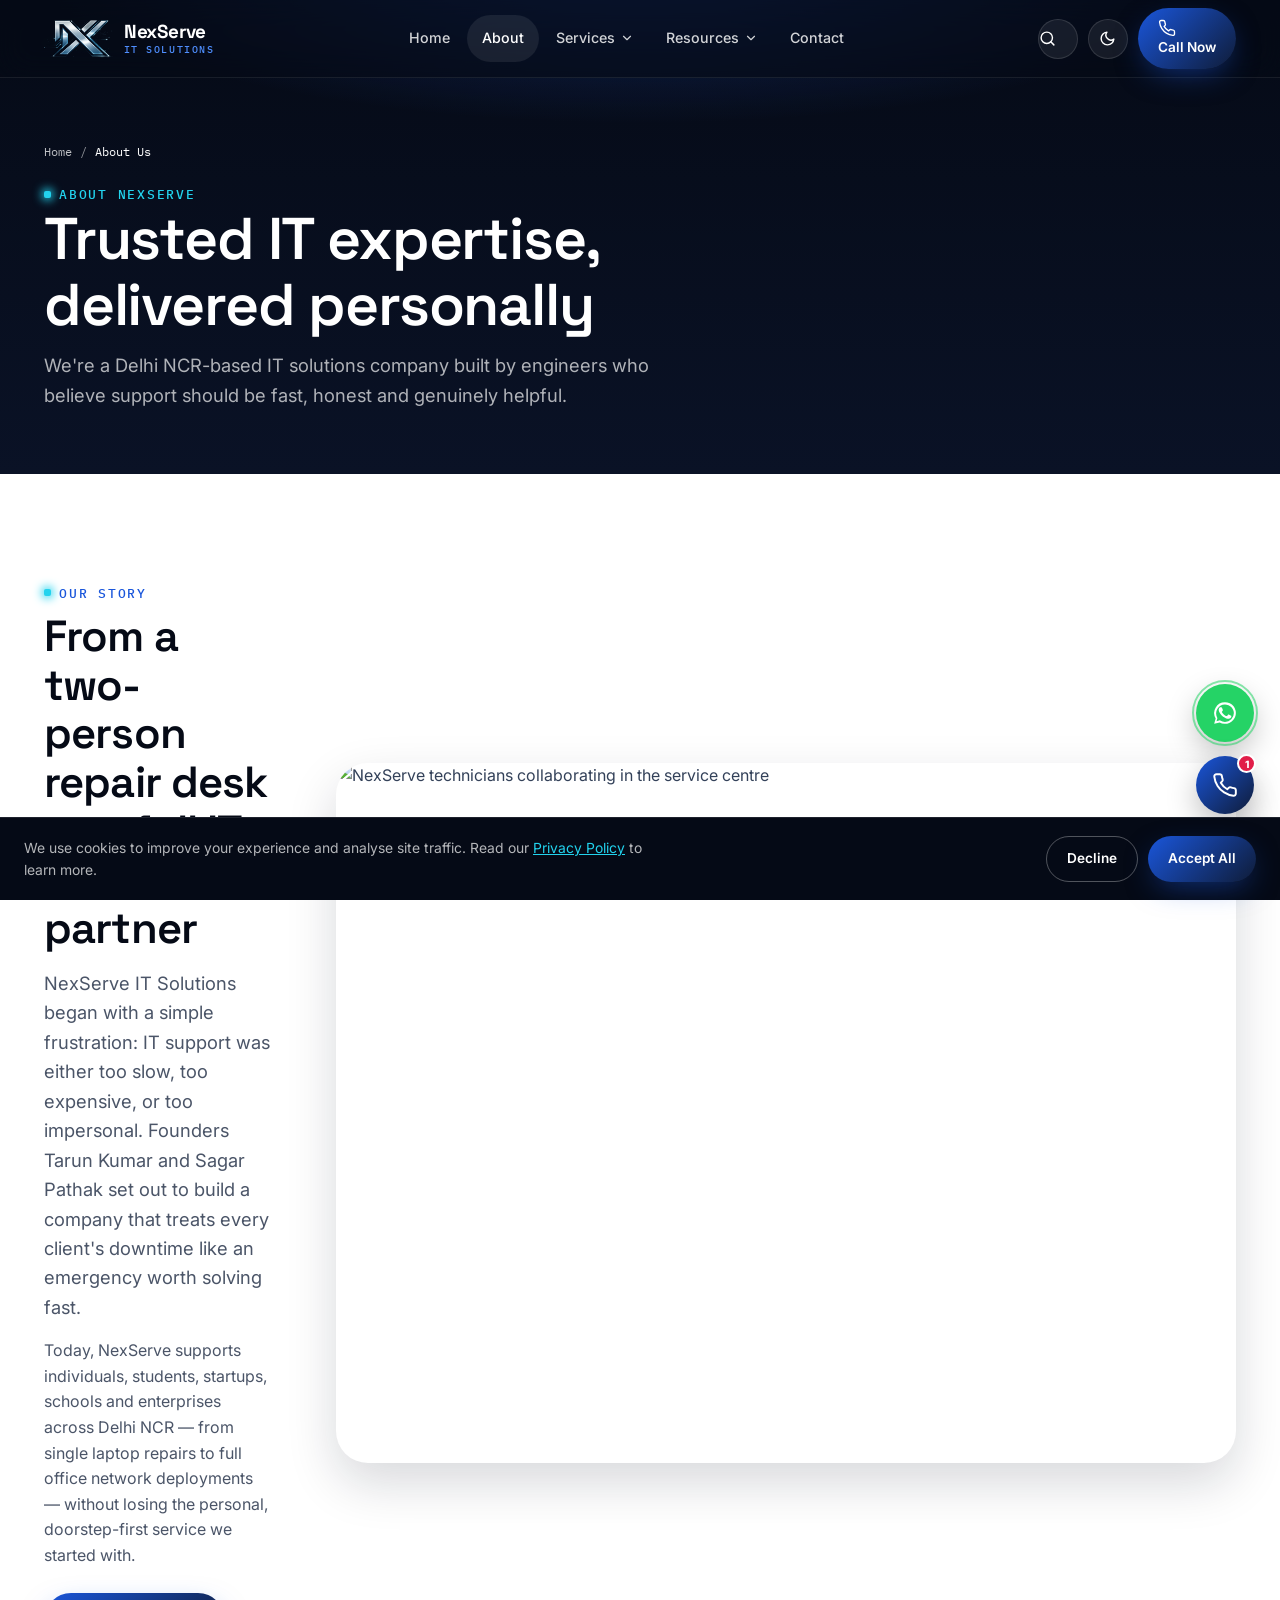
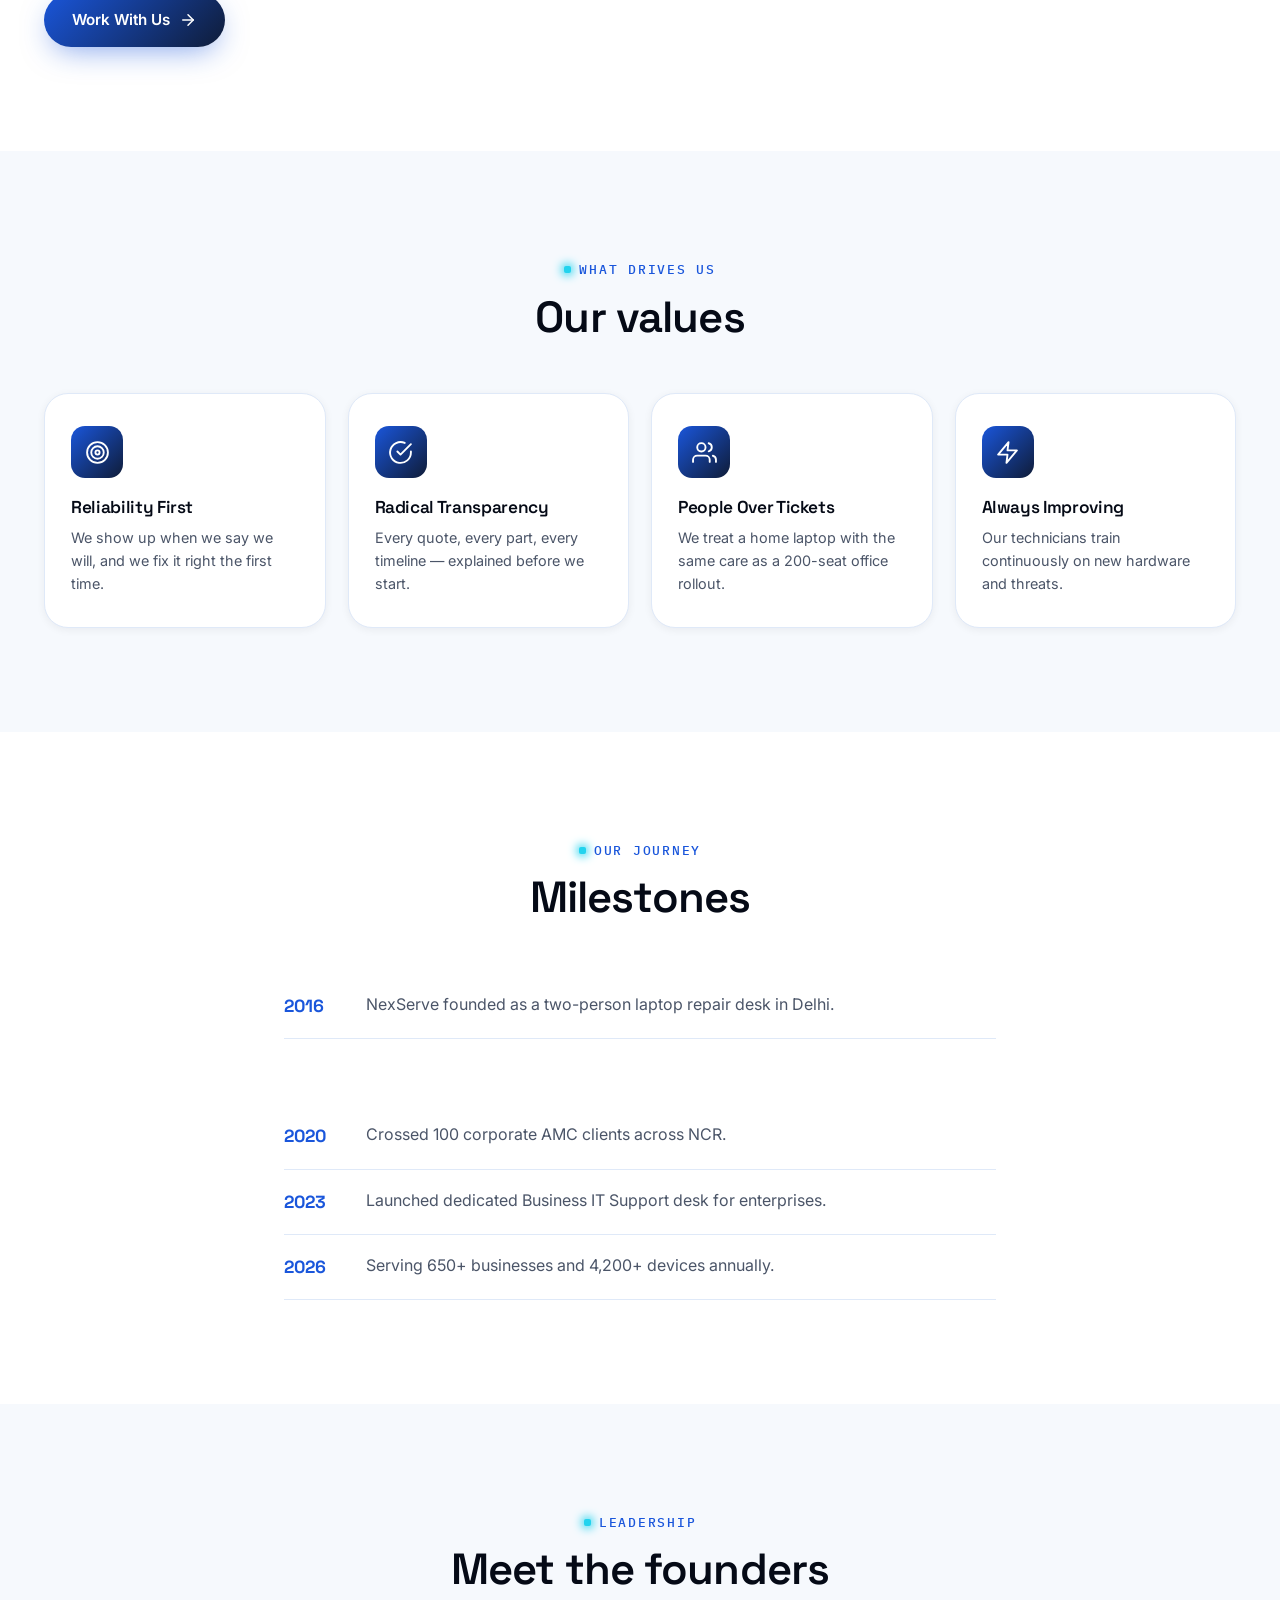
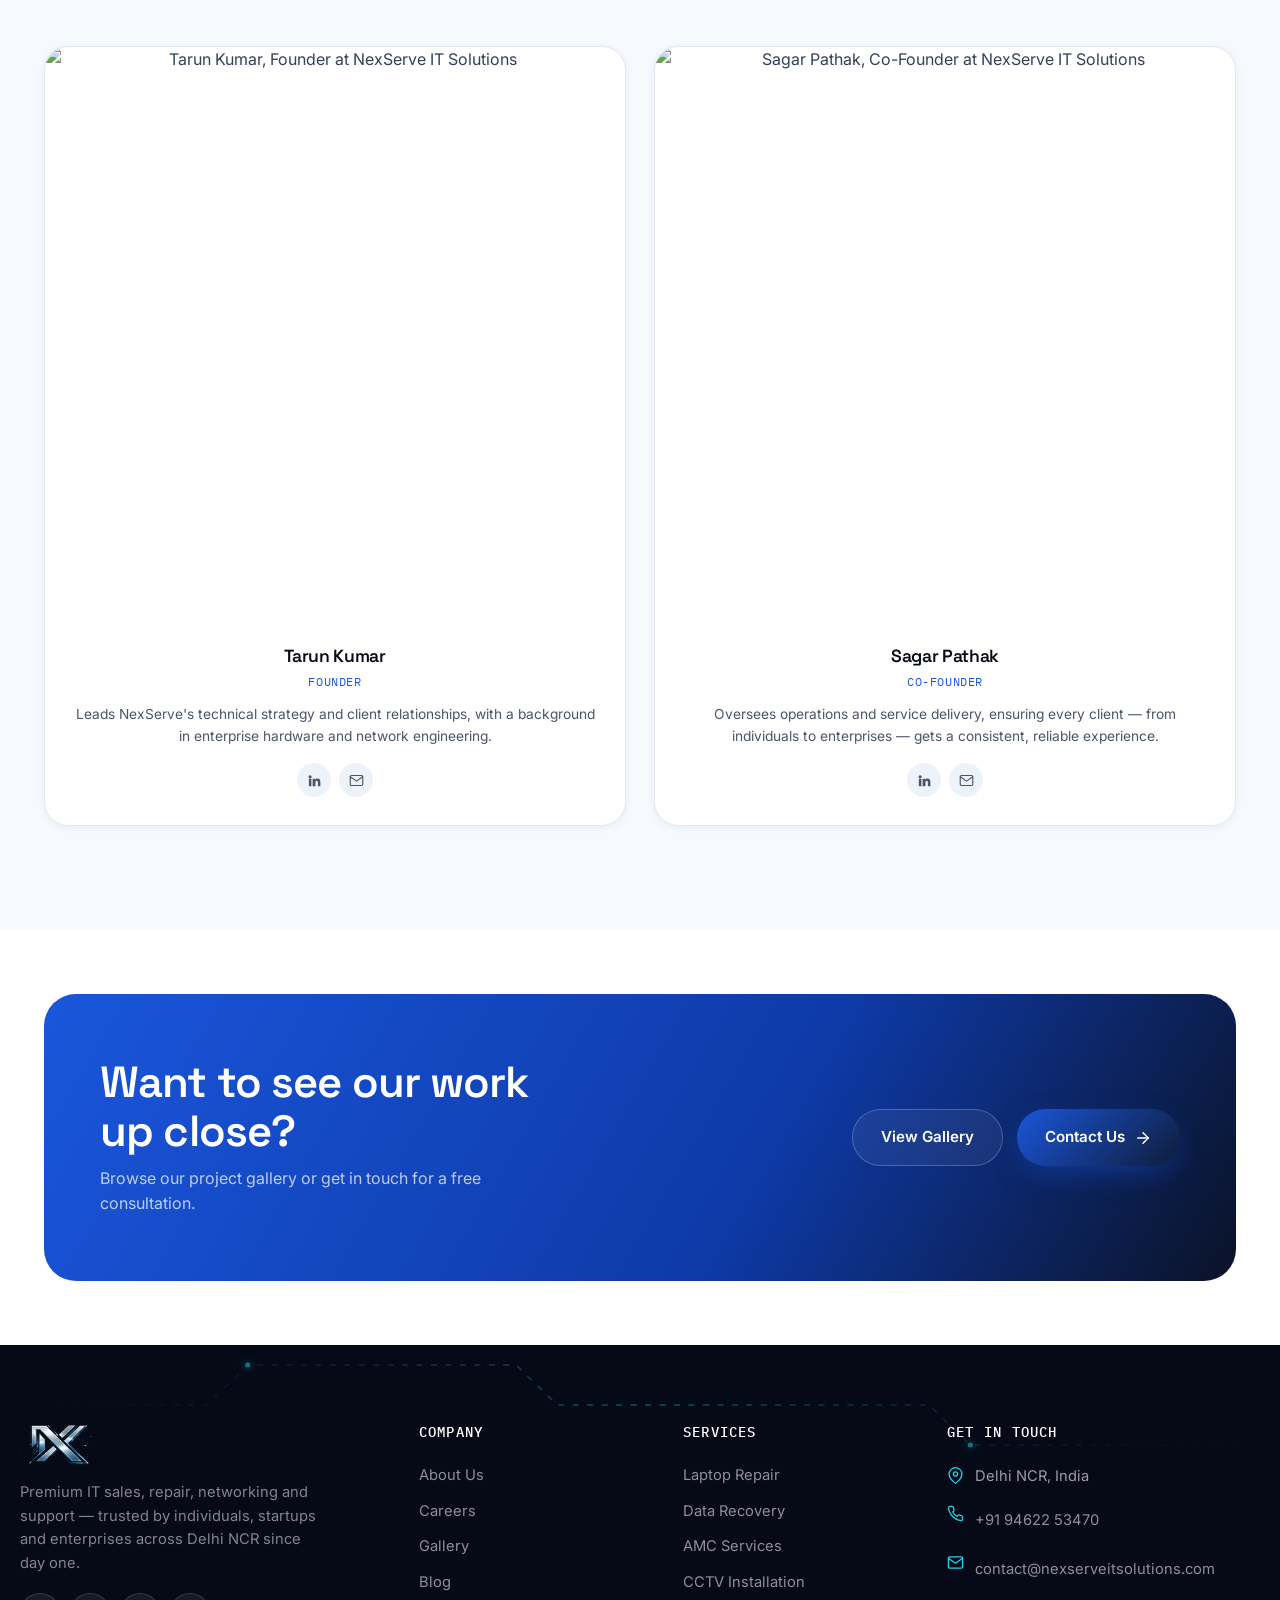
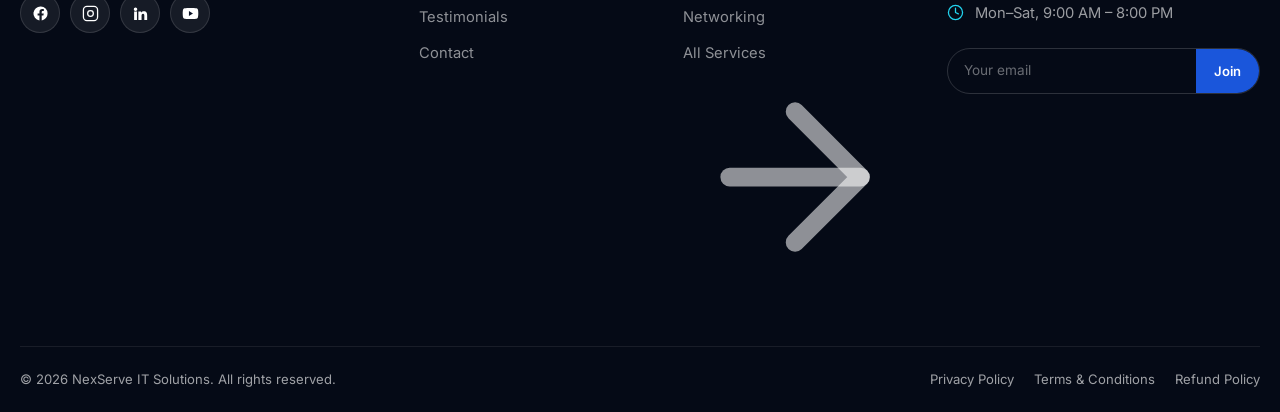
==== about.html @ 3362f9dc "First upload of NexServe website" ====
<!DOCTYPE html>
<html lang="en">
<head>
<meta charset="UTF-8">
<meta name="viewport" content="width=device-width, initial-scale=1.0">
<title>About Us | NexServe IT Solutions</title>
<meta name="description" content="Meet the team behind NexServe IT Solutions — founded by Tarun Kumar and Sagar Pathak, delivering reliable IT support across Delhi NCR since 2016.">
<meta name="keywords" content="about NexServe, IT company Delhi, Tarun Kumar, Sagar Pathak">
<meta name="author" content="NexServe IT Solutions">
<meta name="robots" content="index, follow">
<link rel="canonical" href="https://nexserveitsolutions.com/about.html">

<!-- Open Graph -->
<meta property="og:type" content="website">
<meta property="og:title" content="About Us | NexServe IT Solutions">
<meta property="og:description" content="Meet the team behind NexServe IT Solutions — founded by Tarun Kumar and Sagar Pathak, delivering reliable IT support across Delhi NCR since 2016.">
<meta property="og:url" content="https://nexserveitsolutions.com/about.html">
<meta property="og:image" content="https://nexserveitsolutions.com/assets/logo-full.png">
<meta property="og:site_name" content="NexServe IT Solutions">
<meta property="og:locale" content="en_IN">

<!-- Twitter Card -->
<meta name="twitter:card" content="summary_large_image">
<meta name="twitter:title" content="About Us | NexServe IT Solutions">
<meta name="twitter:description" content="Meet the team behind NexServe IT Solutions — founded by Tarun Kumar and Sagar Pathak, delivering reliable IT support across Delhi NCR since 2016.">
<meta name="twitter:image" content="https://nexserveitsolutions.com/assets/logo-full.png">

<link rel="icon" type="image/png" href="assets/favicon.png">
<link rel="apple-touch-icon" href="assets/favicon.png">

<link rel="preconnect" href="https://fonts.googleapis.com">
<link rel="preconnect" href="https://fonts.gstatic.com" crossorigin>
<link href="https://fonts.googleapis.com/css2?family=Space+Grotesk:wght@500;600;700&family=Inter:wght@400;500;600;700;800&family=IBM+Plex+Mono:wght@400;500&display=swap" rel="stylesheet">

<link rel="stylesheet" href="css/style.css">
<link rel="stylesheet" href="css/components.css">

<script type="application/ld+json">
{
  "@context": "https://schema.org",
  "@type": "ProfessionalService",
  "name": "NexServe IT Solutions",
  "image": "https://nexserveitsolutions.com/assets/logo-full.png",
  "url": "https://nexserveitsolutions.com",
  "telephone": "+91-9462253470",
  "email": "contact@nexserveitsolutions.com",
  "priceRange": "$$",
  "address": {
    "@type": "PostalAddress",
    "addressLocality": "Delhi NCR",
    "addressRegion": "Delhi",
    "addressCountry": "IN"
  },
  "openingHoursSpecification": {
    "@type": "OpeningHoursSpecification",
    "dayOfWeek": ["Monday","Tuesday","Wednesday","Thursday","Friday","Saturday"],
    "opens": "09:00",
    "closes": "20:00"
  },
  "founder": [
    {"@type":"Person","name":"Tarun Kumar"},
    {"@type":"Person","name":"Sagar Pathak"}
  ],
  "areaServed": "Delhi NCR",
  "sameAs": []
}
</script>
</head>
<body>

<div id="pageLoader" aria-hidden="true">
  <div class="loader-mark">
    <svg viewBox="0 0 50 50"><circle cx="25" cy="25" r="20" fill="none" stroke="#1a56db" stroke-width="4" stroke-linecap="round" stroke-dasharray="90 60"/></svg>
  </div>
</div>
<div id="scrollProgress"></div>

<a href="#main" class="skip-link">Skip to content</a>
<header id="siteHeader">
  <div class="container header-inner">
    <a href="index.html" class="brand" aria-label="NexServe IT Solutions — Home">
      <img src="assets/logo-icon.png" alt="NexServe IT Solutions logo" width="38" height="21">
      <span class="brand-name">NexServe<span>IT SOLUTIONS</span></span>
    </a>

    <nav aria-label="Primary">
      <ul class="main-nav">
        <li class=""><a href="index.html">Home</a></li>
        <li class=" active"><a href="about.html">About</a></li>
        <li>
          <a href="services.html">Services <svg viewBox="0 0 24 24" fill="none" stroke="currentColor" stroke-width="2" stroke-linecap="round" stroke-linejoin="round"><polyline points="6 9 12 15 18 9"/></svg></a>
          <div class="mega">
            <div>
              <div class="mega-col-title">Repair &amp; Support</div>
              <a class="mega-item" href="services.html#laptop-repair"><svg viewBox="0 0 24 24" fill="none" stroke="currentColor" stroke-width="1.8" stroke-linecap="round" stroke-linejoin="round"><path d="M14.7 6.3a4 4 0 1 0-5.66 5.66l-6 6a2 2 0 0 0 2.83 2.83l6-6a4 4 0 0 0 5.66-5.66l-2.12 2.12-2.83-2.83z"/></svg><span><span class="t">Laptop Repair</span><span class="d">Hardware &amp; software fixes</span></span></a>
              <a class="mega-item" href="services.html#data-recovery"><svg viewBox="0 0 24 24" fill="none" stroke="currentColor" stroke-width="1.8" stroke-linecap="round" stroke-linejoin="round"><line x1="22" y1="12" x2="2" y2="12"/><path d="M5.45 5.11 2 12v6a2 2 0 0 0 2 2h16a2 2 0 0 0 2-2v-6l-3.45-6.89A2 2 0 0 0 16.76 4H7.24a2 2 0 0 0-1.79 1.11z"/><circle cx="6.5" cy="16.5" r=".7" fill="currentColor" stroke="none"/><circle cx="10.5" cy="16.5" r=".7" fill="currentColor" stroke="none"/></svg><span><span class="t">Data Recovery</span><span class="d">Crashed &amp; formatted drives</span></span></a>
              <a class="mega-item" href="services.html#printer"><svg viewBox="0 0 24 24" fill="none" stroke="currentColor" stroke-width="1.8" stroke-linecap="round" stroke-linejoin="round"><polyline points="6 9 6 2 18 2 18 9"/><path d="M6 18H4a2 2 0 0 1-2-2v-5a2 2 0 0 1 2-2h16a2 2 0 0 1 2 2v5a2 2 0 0 1-2 2h-2"/><rect x="6" y="14" width="12" height="8"/></svg><span><span class="t">Printer Support</span><span class="d">Setup, drivers &amp; repair</span></span></a>
              <a class="mega-item" href="services.html#amc"><svg viewBox="0 0 24 24" fill="none" stroke="currentColor" stroke-width="1.8" stroke-linecap="round" stroke-linejoin="round"><path d="M12 22s8-4 8-10V5l-8-3-8 3v7c0 6 8 10 8 10z"/><path d="m9 12 2 2 4-4"/></svg><span><span class="t">AMC Services</span><span class="d">Annual maintenance contracts</span></span></a>
              <a class="mega-item" href="services.html#business-support"><svg viewBox="0 0 24 24" fill="none" stroke="currentColor" stroke-width="1.8" stroke-linecap="round" stroke-linejoin="round"><rect x="2" y="7" width="20" height="14" rx="2"/><path d="M16 21V5a2 2 0 0 0-2-2h-4a2 2 0 0 0-2 2v16"/></svg><span><span class="t">Business IT Support</span><span class="d">Dedicated corporate desk</span></span></a>
            </div>
            <div>
              <div class="mega-col-title">Sales &amp; Infrastructure</div>
              <a class="mega-item" href="services.html#laptop-sales"><svg viewBox="0 0 24 24" fill="none" stroke="currentColor" stroke-width="1.8" stroke-linecap="round" stroke-linejoin="round"><rect x="3" y="4" width="18" height="12" rx="1.5"/><path d="M2 20h20"/><path d="M9 20l1-4h4l1 4"/></svg><span><span class="t">Laptop Sales</span><span class="d">New &amp; refurbished, all brands</span></span></a>
              <a class="mega-item" href="services.html#networking"><svg viewBox="0 0 24 24" fill="none" stroke="currentColor" stroke-width="1.8" stroke-linecap="round" stroke-linejoin="round"><path d="M5 13a10 10 0 0 1 14 0"/><path d="M8.5 16.5a5 5 0 0 1 7 0"/><path d="M2 8.5a15 15 0 0 1 20 0"/><line x1="12" y1="20" x2="12.01" y2="20"/></svg><span><span class="t">Networking Solutions</span><span class="d">LAN, WiFi &amp; routers</span></span></a>
              <a class="mega-item" href="services.html#cctv"><svg viewBox="0 0 24 24" fill="none" stroke="currentColor" stroke-width="1.8" stroke-linecap="round" stroke-linejoin="round"><path d="M23 19a2 2 0 0 1-2 2H3a2 2 0 0 1-2-2V8a2 2 0 0 1 2-2h4l2-3h6l2 3h4a2 2 0 0 1 2 2z"/><circle cx="12" cy="13" r="4"/></svg><span><span class="t">CCTV Installation</span><span class="d">HD &amp; smart surveillance</span></span></a>
              <a class="mega-item" href="services.html#office-setup"><svg viewBox="0 0 24 24" fill="none" stroke="currentColor" stroke-width="1.8" stroke-linecap="round" stroke-linejoin="round"><rect x="4" y="2" width="16" height="20" rx="1"/><line x1="9" y1="7" x2="9" y2="7.01"/><line x1="15" y1="7" x2="15" y2="7.01"/><line x1="9" y1="11" x2="9" y2="11.01"/><line x1="15" y1="11" x2="15" y2="11.01"/><line x1="9" y1="15" x2="9" y2="15.01"/><line x1="15" y1="15" x2="15" y2="15.01"/><path d="M9 22v-4h6v4"/></svg><span><span class="t">Office IT Setup</span><span class="d">Turnkey office deployment</span></span></a>
              <a class="mega-item" href="services.html#software"><svg viewBox="0 0 24 24" fill="none" stroke="currentColor" stroke-width="1.8" stroke-linecap="round" stroke-linejoin="round"><path d="M21 15v4a2 2 0 0 1-2 2H5a2 2 0 0 1-2-2v-4"/><polyline points="7 10 12 15 17 10"/><line x1="12" y1="15" x2="12" y2="3"/></svg><span><span class="t">Software Installation</span><span class="d">OS, Office, Adobe, AutoCAD</span></span></a>
            </div>
            <div class="mega-cta">
              <span style="font-size:.82rem;color:rgba(255,255,255,.6);">Not sure what you need?</span>
              <a href="contact.html" class="btn btn-primary btn-sm">Get Free Consultation <svg viewBox="0 0 24 24" fill="none" stroke="currentColor" stroke-width="2" stroke-linecap="round" stroke-linejoin="round"><line x1="5" y1="12" x2="19" y2="12"/><polyline points="12 5 19 12 12 19"/></svg></a>
            </div>
          </div>
        </li>
        <li>
          <a href="gallery.html">Resources <svg viewBox="0 0 24 24" fill="none" stroke="currentColor" stroke-width="2" stroke-linecap="round" stroke-linejoin="round"><polyline points="6 9 12 15 18 9"/></svg></a>
          <div class="mega" style="width:300px;grid-template-columns:1fr;">
            <div>
              <a class="mega-item" href="gallery.html"><svg viewBox="0 0 24 24" fill="none" stroke="currentColor" stroke-width="1.8" stroke-linecap="round" stroke-linejoin="round"><path d="M23 19a2 2 0 0 1-2 2H3a2 2 0 0 1-2-2V8a2 2 0 0 1 2-2h4l2-3h6l2 3h4a2 2 0 0 1 2 2z"/><circle cx="12" cy="13" r="4"/></svg><span><span class="t">Gallery</span><span class="d">Our recent work</span></span></a>
              <a class="mega-item" href="blog.html"><svg viewBox="0 0 24 24" fill="none" stroke="currentColor" stroke-width="1.8" stroke-linecap="round" stroke-linejoin="round"><path d="M21 15v4a2 2 0 0 1-2 2H5a2 2 0 0 1-2-2v-4"/><polyline points="7 10 12 15 17 10"/><line x1="12" y1="15" x2="12" y2="3"/></svg><span><span class="t">Blog</span><span class="d">Guides &amp; IT tips</span></span></a>
              <a class="mega-item" href="testimonials.html"><svg viewBox="0 0 24 24" fill="currentColor"><polygon points="12 2 15.09 8.26 22 9.27 17 14.14 18.18 21.02 12 17.77 5.82 21.02 7 14.14 2 9.27 8.91 8.26"/></svg><span><span class="t">Testimonials</span><span class="d">What clients say</span></span></a>
              <a class="mega-item" href="faq.html"><svg viewBox="0 0 24 24" fill="none" stroke="currentColor" stroke-width="1.8" stroke-linecap="round" stroke-linejoin="round"><path d="M3 18v-6a9 9 0 0 1 18 0v6"/><path d="M21 19a2 2 0 0 1-2 2h-1a2 2 0 0 1-2-2v-3a2 2 0 0 1 2-2h3zM3 19a2 2 0 0 0 2 2h1a2 2 0 0 0 2-2v-3a2 2 0 0 0-2-2H3z"/></svg><span><span class="t">FAQ</span><span class="d">Common questions</span></span></a>
              <a class="mega-item" href="careers.html"><svg viewBox="0 0 24 24" fill="none" stroke="currentColor" stroke-width="1.8" stroke-linecap="round" stroke-linejoin="round"><rect x="2" y="7" width="20" height="14" rx="2"/><path d="M16 21V5a2 2 0 0 0-2-2h-4a2 2 0 0 0-2 2v16"/></svg><span><span class="t">Careers</span><span class="d">Join our team</span></span></a>
            </div>
          </div>
        </li>
        <li class=""><a href="contact.html">Contact</a></li>
      </ul>
    </nav>

    <div class="header-actions">
      <button class="icon-btn search-trigger hide-mobile" aria-label="Search site"><svg viewBox="0 0 24 24" fill="none" stroke="currentColor" stroke-width="2" stroke-linecap="round" stroke-linejoin="round"><circle cx="11" cy="11" r="8"/><line x1="21" y1="21" x2="16.65" y2="16.65"/></svg></button>
      <button class="icon-btn theme-toggle hide-mobile" aria-label="Toggle dark mode"><svg class="icon-sun" viewBox="0 0 24 24" fill="none" stroke="currentColor" stroke-width="2" stroke-linecap="round" stroke-linejoin="round"><circle cx="12" cy="12" r="5"/><line x1="12" y1="1" x2="12" y2="3"/><line x1="12" y1="21" x2="12" y2="23"/><line x1="4.22" y1="4.22" x2="5.64" y2="5.64"/><line x1="18.36" y1="18.36" x2="19.78" y2="19.78"/><line x1="1" y1="12" x2="3" y2="12"/><line x1="21" y1="12" x2="23" y2="12"/><line x1="4.22" y1="19.78" x2="5.64" y2="18.36"/><line x1="18.36" y1="5.64" x2="19.78" y2="4.22"/></svg><svg class="icon-moon" viewBox="0 0 24 24" fill="none" stroke="currentColor" stroke-width="2" stroke-linecap="round" stroke-linejoin="round"><path d="M21 12.79A9 9 0 1 1 11.21 3 7 7 0 0 0 21 12.79z"/></svg></button>
      <a href="tel:+919462253470" class="btn btn-primary btn-sm hide-mobile"><span><svg viewBox="0 0 24 24" fill="none" stroke="currentColor" stroke-width="1.8" stroke-linecap="round" stroke-linejoin="round"><path d="M22 16.92v3a2 2 0 0 1-2.18 2 19.79 19.79 0 0 1-8.63-3.07 19.5 19.5 0 0 1-6-6 19.79 19.79 0 0 1-3.07-8.67A2 2 0 0 1 4.11 2h3a2 2 0 0 1 2 1.72c.127.96.362 1.903.7 2.81a2 2 0 0 1-.45 2.11L8.09 9.91a16 16 0 0 0 6 6l1.27-1.27a2 2 0 0 1 2.11-.45c.907.338 1.85.573 2.81.7A2 2 0 0 1 22 16.92z"/></svg></span>Call Now</a>
      <button class="icon-btn nav-toggle" aria-label="Open menu" aria-expanded="false"><svg viewBox="0 0 24 24" fill="none" stroke="currentColor" stroke-width="2" stroke-linecap="round" stroke-linejoin="round"><line x1="3" y1="6" x2="21" y2="6"/><line x1="3" y1="12" x2="21" y2="12"/><line x1="3" y1="18" x2="21" y2="18"/></svg></button>
    </div>
  </div>
</header>

<div id="navScrim"></div>
<aside class="mobile-nav" id="mobileNav" aria-label="Mobile navigation">
  <div class="mobile-nav-head">
    <img src="assets/logo-icon.png" alt="NexServe" width="34" height="19">
    <button class="icon-btn mobile-nav-close" aria-label="Close menu"><svg viewBox="0 0 24 24" fill="none" stroke="currentColor" stroke-width="2" stroke-linecap="round" stroke-linejoin="round"><line x1="18" y1="6" x2="6" y2="18"/><line x1="6" y1="6" x2="18" y2="18"/></svg></button>
  </div>
  <a href="index.html">Home</a>
  <a href="about.html">About Us</a>
  <details class="mobile-nav-group">
    <summary>Services <svg viewBox="0 0 24 24" fill="none" stroke="currentColor" stroke-width="2" stroke-linecap="round" stroke-linejoin="round"><polyline points="6 9 12 15 18 9"/></svg></summary>
    <div class="m-sub">
      <a href="services.html#laptop-sales">Laptop Sales</a>
      <a href="services.html#laptop-repair">Laptop Repair</a>
      <a href="services.html#data-recovery">Data Recovery</a>
      <a href="services.html#amc">AMC Services</a>
      <a href="services.html#cctv">CCTV Installation</a>
      <a href="services.html#networking">Networking Solutions</a>
      <a href="services.html#office-setup">Office IT Setup</a>
      <a href="services.html#software">Software Installation</a>
      <a href="services.html#printer">Printer Support</a>
      <a href="services.html#business-support">Business IT Support</a>
    </div>
  </details>
  <a href="gallery.html">Gallery</a>
  <a href="blog.html">Blog</a>
  <a href="testimonials.html">Testimonials</a>
  <a href="faq.html">FAQ</a>
  <a href="careers.html">Careers</a>
  <a href="contact.html">Contact</a>
  <div class="mt-4" style="display:flex;flex-direction:column;gap:12px;">
    <a href="tel:+919462253470" class="btn btn-primary btn-block"><svg viewBox="0 0 24 24" fill="none" stroke="currentColor" stroke-width="1.8" stroke-linecap="round" stroke-linejoin="round"><path d="M22 16.92v3a2 2 0 0 1-2.18 2 19.79 19.79 0 0 1-8.63-3.07 19.5 19.5 0 0 1-6-6 19.79 19.79 0 0 1-3.07-8.67A2 2 0 0 1 4.11 2h3a2 2 0 0 1 2 1.72c.127.96.362 1.903.7 2.81a2 2 0 0 1-.45 2.11L8.09 9.91a16 16 0 0 0 6 6l1.27-1.27a2 2 0 0 1 2.11-.45c.907.338 1.85.573 2.81.7A2 2 0 0 1 22 16.92z"/></svg> Call +91 94622 53470</a>
    <a href="https://wa.me/919462253470?text=Hi%20NexServe%2C%20I%27d%20like%20to%20know%20more%20about%20your%20IT%20services." target="_blank" rel="noopener" class="btn btn-whatsapp btn-block"><svg viewBox="0 0 24 24" fill="currentColor"><path d="M17.5 14.4c-.3-.1-1.7-.9-2-1-.3-.1-.5-.1-.7.1-.2.3-.7 1-.9 1.2-.2.2-.3.2-.6.1-.3-.1-1.3-.5-2.4-1.5-.9-.8-1.5-1.8-1.7-2.1-.2-.3 0-.5.1-.6.1-.1.3-.3.4-.5.1-.2.2-.3.3-.5.1-.2 0-.4 0-.5C10 9 9.3 7.6 9 7c-.1-.5-.4-.4-.6-.4h-.5c-.2 0-.5.1-.7.3-.3.3-1 1-1 2.4s1 2.8 1.2 3c.1.2 2 3.1 4.9 4.3.7.3 1.2.5 1.6.6.7.2 1.3.2 1.8.1.5-.1 1.7-.7 2-1.4.2-.7.2-1.2.1-1.4-.1-.1-.3-.2-.6-.3z"/><path d="M12 2a10 10 0 0 0-8.6 15.1L2 22l5.1-1.3A10 10 0 1 0 12 2zm0 18.2c-1.6 0-3.1-.4-4.4-1.2l-.3-.2-3.1.8.8-3-.2-.3A8.2 8.2 0 1 1 20.2 12 8.2 8.2 0 0 1 12 20.2z"/></svg> WhatsApp Us</a>
  </div>
</aside>

<div id="searchOverlay" role="dialog" aria-label="Site search">
  <button class="icon-btn search-close" aria-label="Close search"><svg viewBox="0 0 24 24" fill="none" stroke="currentColor" stroke-width="2" stroke-linecap="round" stroke-linejoin="round"><line x1="18" y1="6" x2="6" y2="18"/><line x1="6" y1="6" x2="18" y2="18"/></svg></button>
  <div class="search-box">
    <input type="text" placeholder="Search services, pages…" aria-label="Search">
    <div class="search-hint">Press <strong>Esc</strong> to close · Try “CCTV”, “repair”, “careers”</div>
    <div class="search-results"></div>
  </div>
</div>
<main id="main">


<section class="page-hero">
  <div class="container"><div class="breadcrumb"><a href="index.html">Home</a><span>/</span><span style="color:#fff;">About Us</span></div></div>
  <div class="container">
    <span class="eyebrow on-dark">About NexServe</span>
    <h1>Trusted IT expertise, delivered personally</h1>
    <p class="lead">We're a Delhi NCR-based IT solutions company built by engineers who believe support should be fast, honest and genuinely helpful.</p>
  </div>
</section>


<section class="bg-white">
  <div class="container split">
    <div data-reveal="left">
      <span class="eyebrow">Our Story</span>
      <h2 class="mt-1">From a two-person repair desk<br>to a full IT solutions partner</h2>
      <p class="lead mt-2">NexServe IT Solutions began with a simple frustration: IT support was either too slow, too expensive, or too impersonal. Founders Tarun Kumar and Sagar Pathak set out to build a company that treats every client's downtime like an emergency worth solving fast.</p>
      <p class="mt-2">Today, NexServe supports individuals, students, startups, schools and enterprises across Delhi NCR — from single laptop repairs to full office network deployments — without losing the personal, doorstep-first service we started with.</p>
      <div class="mt-3"><a href="contact.html" class="btn btn-primary">Work With Us <svg viewBox="0 0 24 24" fill="none" stroke="currentColor" stroke-width="2" stroke-linecap="round" stroke-linejoin="round"><line x1="5" y1="12" x2="19" y2="12"/><polyline points="12 5 19 12 12 19"/></svg></a></div>
    </div>
    <div data-reveal="right">
      <img src="https://images.unsplash.com/photo-1521737604893-d14cc237f11d?w=900&q=80" alt="NexServe technicians collaborating in the service centre" style="border-radius:var(--r-xl);box-shadow:var(--shadow-lg);width:100%;" loading="lazy" width="900" height="700">
    </div>
  </div>
</section>

<section class="bg-ice">
  <div class="container">
    <div class="section-head center"><span class="eyebrow">What Drives Us</span><h2>Our values</h2></div>
    <div class="why-grid stagger">
      <div class="card why-card" data-reveal style="--i:0">
        <div class="why-icon"><svg viewBox="0 0 24 24" fill="none" stroke="currentColor" stroke-width="1.8" stroke-linecap="round" stroke-linejoin="round"><circle cx="12" cy="12" r="10"/><circle cx="12" cy="12" r="6"/><circle cx="12" cy="12" r="2"/></svg></div><h3>Reliability First</h3><p>We show up when we say we will, and we fix it right the first time.</p>
      </div>
      <div class="card why-card" data-reveal style="--i:1">
        <div class="why-icon"><svg viewBox="0 0 24 24" fill="none" stroke="currentColor" stroke-width="1.8" stroke-linecap="round" stroke-linejoin="round"><path d="M22 11.08V12a10 10 0 1 1-5.93-9.14"/><polyline points="22 4 12 14.01 9 11.01"/></svg></div><h3>Radical Transparency</h3><p>Every quote, every part, every timeline — explained before we start.</p>
      </div>
      <div class="card why-card" data-reveal style="--i:2">
        <div class="why-icon"><svg viewBox="0 0 24 24" fill="none" stroke="currentColor" stroke-width="1.8" stroke-linecap="round" stroke-linejoin="round"><path d="M17 21v-2a4 4 0 0 0-4-4H5a4 4 0 0 0-4 4v2"/><circle cx="9" cy="7" r="4"/><path d="M23 21v-2a4 4 0 0 0-3-3.87"/><path d="M16 3.13a4 4 0 0 1 0 7.75"/></svg></div><h3>People Over Tickets</h3><p>We treat a home laptop with the same care as a 200-seat office rollout.</p>
      </div>
      <div class="card why-card" data-reveal style="--i:3">
        <div class="why-icon"><svg viewBox="0 0 24 24" fill="none" stroke="currentColor" stroke-width="1.8" stroke-linecap="round" stroke-linejoin="round"><polygon points="13 2 3 14 12 14 11 22 21 10 12 10 13 2"/></svg></div><h3>Always Improving</h3><p>Our technicians train continuously on new hardware and threats.</p>
      </div></div>
  </div>
</section>

<section class="bg-white">
  <div class="container" style="max-width:760px;">
    <div class="section-head center"><span class="eyebrow">Our Journey</span><h2>Milestones</h2></div>
    <ul style="list-style:none;">
      <li class="check-list-item" style="display:flex;gap:18px;padding:18px 0;border-bottom:1px solid var(--ice-200);" data-reveal="left" data-i="0">
        <strong style="font-family:var(--font-display);color:var(--blue-600);min-width:64px;font-size:1.1rem;">2016</strong>
        <span style="color:var(--slate-600);">NexServe founded as a two-person laptop repair desk in Delhi.</span>
      </li>
      <li class="check-list-item" style="display:flex;gap:18px;padding:18px 0;border-bottom:1px solid var(--ice-200);" data-reveal="left" data-i="1">
        <strong style="font-family:var(--font-display);color:var(--blue-600);min-width:64px;font-size:1.1rem;">2018</strong>
        <span style="color:var(--slate-600);">Expanded into networking and CCTV installation services.</span>
      </li>
      <li class="check-list-item" style="display:flex;gap:18px;padding:18px 0;border-bottom:1px solid var(--ice-200);" data-reveal="left" data-i="2">
        <strong style="font-family:var(--font-display);color:var(--blue-600);min-width:64px;font-size:1.1rem;">2020</strong>
        <span style="color:var(--slate-600);">Crossed 100 corporate AMC clients across NCR.</span>
      </li>
      <li class="check-list-item" style="display:flex;gap:18px;padding:18px 0;border-bottom:1px solid var(--ice-200);" data-reveal="left" data-i="3">
        <strong style="font-family:var(--font-display);color:var(--blue-600);min-width:64px;font-size:1.1rem;">2023</strong>
        <span style="color:var(--slate-600);">Launched dedicated Business IT Support desk for enterprises.</span>
      </li>
      <li class="check-list-item" style="display:flex;gap:18px;padding:18px 0;border-bottom:1px solid var(--ice-200);" data-reveal="left" data-i="4">
        <strong style="font-family:var(--font-display);color:var(--blue-600);min-width:64px;font-size:1.1rem;">2026</strong>
        <span style="color:var(--slate-600);">Serving 650+ businesses and 4,200+ devices annually.</span>
      </li></ul>
  </div>
</section>

<section class="bg-ice">
  <div class="container">
    <div class="section-head center"><span class="eyebrow">Leadership</span><h2>Meet the founders</h2></div>
    <div class="team-grid stagger">
      <div class="card team-card" data-reveal style="--i:0">
        <div class="team-photo"><img src="https://images.unsplash.com/photo-1560250097-0b93528c311a?w=500&q=80" alt="Tarun Kumar, Founder at NexServe IT Solutions" loading="lazy" width="500" height="500"></div>
        <h3>Tarun Kumar</h3>
        <div class="team-role">Founder</div>
        <p class="team-bio">Leads NexServe's technical strategy and client relationships, with a background in enterprise hardware and network engineering.</p>
        <div class="team-social">
          <a href="#" aria-label="LinkedIn"><svg viewBox="0 0 24 24" fill="currentColor"><path d="M4.98 3.5a2.5 2.5 0 1 1 0 5 2.5 2.5 0 0 1 0-5zM3 9h4v12H3zM9 9h3.8v1.7h.05c.53-1 1.83-2 3.77-2 4.03 0 4.78 2.65 4.78 6.1V21h-4v-5.5c0-1.3 0-3-1.8-3s-2.1 1.4-2.1 2.9V21H9z"/></svg></a>
          <a href="mailto:contact@nexserveitsolutions.com" aria-label="Email"><svg viewBox="0 0 24 24" fill="none" stroke="currentColor" stroke-width="1.8" stroke-linecap="round" stroke-linejoin="round"><path d="M4 4h16a2 2 0 0 1 2 2v12a2 2 0 0 1-2 2H4a2 2 0 0 1-2-2V6a2 2 0 0 1 2-2z"/><polyline points="22,6 12,13 2,6"/></svg></a>
        </div>
      </div>
      <div class="card team-card" data-reveal style="--i:1">
        <div class="team-photo"><img src="https://images.unsplash.com/photo-1633332755192-727a05c4013d?w=500&q=80" alt="Sagar Pathak, Co-Founder at NexServe IT Solutions" loading="lazy" width="500" height="500"></div>
        <h3>Sagar Pathak</h3>
        <div class="team-role">Co-Founder</div>
        <p class="team-bio">Oversees operations and service delivery, ensuring every client — from individuals to enterprises — gets a consistent, reliable experience.</p>
        <div class="team-social">
          <a href="#" aria-label="LinkedIn"><svg viewBox="0 0 24 24" fill="currentColor"><path d="M4.98 3.5a2.5 2.5 0 1 1 0 5 2.5 2.5 0 0 1 0-5zM3 9h4v12H3zM9 9h3.8v1.7h.05c.53-1 1.83-2 3.77-2 4.03 0 4.78 2.65 4.78 6.1V21h-4v-5.5c0-1.3 0-3-1.8-3s-2.1 1.4-2.1 2.9V21H9z"/></svg></a>
          <a href="mailto:contact@nexserveitsolutions.com" aria-label="Email"><svg viewBox="0 0 24 24" fill="none" stroke="currentColor" stroke-width="1.8" stroke-linecap="round" stroke-linejoin="round"><path d="M4 4h16a2 2 0 0 1 2 2v12a2 2 0 0 1-2 2H4a2 2 0 0 1-2-2V6a2 2 0 0 1 2-2z"/><polyline points="22,6 12,13 2,6"/></svg></a>
        </div>
      </div></div>
  </div>
</section>

<section class="bg-white section-tight">
  <div class="container">
    <div class="cta-band" data-reveal="scale">
      <div class="cta-band-inner">
        <div><h2>Want to see our work up close?</h2><p>Browse our project gallery or get in touch for a free consultation.</p></div>
        <div class="cta-band-actions">
          <a href="gallery.html" class="btn btn-on-dark">View Gallery</a>
          <a href="contact.html" class="btn btn-primary">Contact Us <svg viewBox="0 0 24 24" fill="none" stroke="currentColor" stroke-width="2" stroke-linecap="round" stroke-linejoin="round"><line x1="5" y1="12" x2="19" y2="12"/><polyline points="12 5 19 12 12 19"/></svg></a>
        </div>
      </div>
    </div>
  </div>
</section>

</main>

<footer>
  <svg class="circuit-line" width="100%" height="220" style="top:0;left:0;" viewBox="0 0 1240 220" preserveAspectRatio="none" aria-hidden="true">
    <defs><linearGradient id="traceGrad2" x1="0" y1="0" x2="1" y2="0"><stop offset="0%" stop-color="#1a56db" stop-opacity="0"/><stop offset="50%" stop-color="#22d3ee" stop-opacity=".7"/><stop offset="100%" stop-color="#1a56db" stop-opacity="0"/></linearGradient></defs>
    <path class="trace-path" style="stroke:url(#traceGrad2)" d="M0,60 L200,60 L240,20 L500,20 L540,60 L900,60 L940,100 L1240,100"/>
    <circle class="node pulse-dot" cx="240" cy="20" r="2.5"/>
    <circle class="node pulse-dot" cx="940" cy="100" r="2.5"/>
  </svg>

  <div class="container footer-top">
    <div class="footer-grid">
      <div class="footer-brand">
        <img src="assets/logo-icon.png" alt="NexServe IT Solutions" width="120" height="66" style="height:40px;width:auto;">
        <p>Premium IT sales, repair, networking and support — trusted by individuals, startups and enterprises across Delhi NCR since day one.</p>
        <div class="footer-social">
          <a href="#" class="icon-btn" aria-label="Facebook"><svg viewBox="0 0 24 24" fill="currentColor"><path d="M22 12a10 10 0 1 0-11.5 9.9v-7H7.9V12h2.6V9.8c0-2.6 1.5-4 3.9-4 1.1 0 2.3.2 2.3.2v2.5h-1.3c-1.3 0-1.7.8-1.7 1.6V12h2.9l-.5 2.9h-2.4v7A10 10 0 0 0 22 12z"/></svg></a>
          <a href="#" class="icon-btn" aria-label="Instagram"><svg viewBox="0 0 24 24" fill="none" stroke="currentColor" stroke-width="1.8"><rect x="2" y="2" width="20" height="20" rx="5"/><circle cx="12" cy="12" r="4"/><line x1="17.5" y1="6.5" x2="17.5" y2="6.5"/></svg></a>
          <a href="#" class="icon-btn" aria-label="LinkedIn"><svg viewBox="0 0 24 24" fill="currentColor"><path d="M4.98 3.5a2.5 2.5 0 1 1 0 5 2.5 2.5 0 0 1 0-5zM3 9h4v12H3zM9 9h3.8v1.7h.05c.53-1 1.83-2 3.77-2 4.03 0 4.78 2.65 4.78 6.1V21h-4v-5.5c0-1.3 0-3-1.8-3s-2.1 1.4-2.1 2.9V21H9z"/></svg></a>
          <a href="#" class="icon-btn" aria-label="YouTube"><svg viewBox="0 0 24 24" fill="currentColor"><path d="M23 12s0-3.5-.45-5.2a3 3 0 0 0-2.1-2.1C18.7 4.2 12 4.2 12 4.2s-6.7 0-8.45.5a3 3 0 0 0-2.1 2.1C1 8.5 1 12 1 12s0 3.5.45 5.2a3 3 0 0 0 2.1 2.1c1.75.5 8.45.5 8.45.5s6.7 0 8.45-.5a3 3 0 0 0 2.1-2.1C23 15.5 23 12 23 12z"/><polygon points="9.75 15.5 15.5 12 9.75 8.5" fill="#0a1226"/></svg></a>
        </div>
      </div>
      <div class="footer-col">
        <h4>Company</h4>
        <a href="about.html">About Us</a>
        <a href="careers.html">Careers</a>
        <a href="gallery.html">Gallery</a>
        <a href="blog.html">Blog</a>
        <a href="testimonials.html">Testimonials</a>
        <a href="contact.html">Contact</a>
      </div>
      <div class="footer-col">
        <h4>Services</h4>
        <a href="services.html#laptop-repair">Laptop Repair</a>
        <a href="services.html#data-recovery">Data Recovery</a>
        <a href="services.html#amc">AMC Services</a>
        <a href="services.html#cctv">CCTV Installation</a>
        <a href="services.html#networking">Networking</a>
        <a href="services.html">All Services <svg viewBox="0 0 24 24" fill="none" stroke="currentColor" stroke-width="2" stroke-linecap="round" stroke-linejoin="round"><line x1="5" y1="12" x2="19" y2="12"/><polyline points="12 5 19 12 12 19"/></svg></a>
      </div>
      <div class="footer-col">
        <h4>Get in Touch</h4>
        <ul class="footer-contact">
          <li><svg viewBox="0 0 24 24" fill="none" stroke="currentColor" stroke-width="1.8" stroke-linecap="round" stroke-linejoin="round"><path d="M21 10c0 7-9 13-9 13s-9-6-9-13a9 9 0 0 1 18 0z"/><circle cx="12" cy="10" r="3"/></svg><span>Delhi NCR, India</span></li>
          <li><svg viewBox="0 0 24 24" fill="none" stroke="currentColor" stroke-width="1.8" stroke-linecap="round" stroke-linejoin="round"><path d="M22 16.92v3a2 2 0 0 1-2.18 2 19.79 19.79 0 0 1-8.63-3.07 19.5 19.5 0 0 1-6-6 19.79 19.79 0 0 1-3.07-8.67A2 2 0 0 1 4.11 2h3a2 2 0 0 1 2 1.72c.127.96.362 1.903.7 2.81a2 2 0 0 1-.45 2.11L8.09 9.91a16 16 0 0 0 6 6l1.27-1.27a2 2 0 0 1 2.11-.45c.907.338 1.85.573 2.81.7A2 2 0 0 1 22 16.92z"/></svg><a href="tel:+919462253470">+91 94622 53470</a></li>
          <li><svg viewBox="0 0 24 24" fill="none" stroke="currentColor" stroke-width="1.8" stroke-linecap="round" stroke-linejoin="round"><path d="M4 4h16a2 2 0 0 1 2 2v12a2 2 0 0 1-2 2H4a2 2 0 0 1-2-2V6a2 2 0 0 1 2-2z"/><polyline points="22,6 12,13 2,6"/></svg><a href="mailto:contact@nexserveitsolutions.com">contact@nexserveitsolutions.com</a></li>
          <li><svg viewBox="0 0 24 24" fill="none" stroke="currentColor" stroke-width="1.8" stroke-linecap="round" stroke-linejoin="round"><circle cx="12" cy="12" r="10"/><polyline points="12 6 12 12 16 14"/></svg><span>Mon–Sat, 9:00 AM – 8:00 PM</span></li>
        </ul>
        <form class="newsletter-mini newsletter-form" data-validate>
          <input type="email" placeholder="Your email" required aria-label="Email for newsletter">
          <button type="submit">Join</button>
        </form>
      </div>
    </div>
  </div>

  <div class="container footer-bottom">
    <span>&copy; <span data-year>2026</span> NexServe IT Solutions. All rights reserved.</span>
    <div class="legal-links">
      <a href="privacy.html">Privacy Policy</a>
      <a href="terms.html">Terms &amp; Conditions</a>
      <a href="refund.html">Refund Policy</a>
    </div>
  </div>
</footer>

<div class="fab-stack">
  <a href="https://wa.me/919462253470?text=Hi%20NexServe%2C%20I%27d%20like%20to%20know%20more%20about%20your%20IT%20services." target="_blank" rel="noopener" class="fab fab-whatsapp" aria-label="Chat on WhatsApp">
    <span class="fab-ring"></span><svg viewBox="0 0 24 24" fill="currentColor"><path d="M17.5 14.4c-.3-.1-1.7-.9-2-1-.3-.1-.5-.1-.7.1-.2.3-.7 1-.9 1.2-.2.2-.3.2-.6.1-.3-.1-1.3-.5-2.4-1.5-.9-.8-1.5-1.8-1.7-2.1-.2-.3 0-.5.1-.6.1-.1.3-.3.4-.5.1-.2.2-.3.3-.5.1-.2 0-.4 0-.5C10 9 9.3 7.6 9 7c-.1-.5-.4-.4-.6-.4h-.5c-.2 0-.5.1-.7.3-.3.3-1 1-1 2.4s1 2.8 1.2 3c.1.2 2 3.1 4.9 4.3.7.3 1.2.5 1.6.6.7.2 1.3.2 1.8.1.5-.1 1.7-.7 2-1.4.2-.7.2-1.2.1-1.4-.1-.1-.3-.2-.6-.3z"/><path d="M12 2a10 10 0 0 0-8.6 15.1L2 22l5.1-1.3A10 10 0 1 0 12 2zm0 18.2c-1.6 0-3.1-.4-4.4-1.2l-.3-.2-3.1.8.8-3-.2-.3A8.2 8.2 0 1 1 20.2 12 8.2 8.2 0 0 1 12 20.2z"/></svg>
  </a>
  <a href="tel:+919462253470" class="fab fab-call" aria-label="Call NexServe">
    <svg viewBox="0 0 24 24" fill="none" stroke="currentColor" stroke-width="1.8" stroke-linecap="round" stroke-linejoin="round"><path d="M22 16.92v3a2 2 0 0 1-2.18 2 19.79 19.79 0 0 1-8.63-3.07 19.5 19.5 0 0 1-6-6 19.79 19.79 0 0 1-3.07-8.67A2 2 0 0 1 4.11 2h3a2 2 0 0 1 2 1.72c.127.96.362 1.903.7 2.81a2 2 0 0 1-.45 2.11L8.09 9.91a16 16 0 0 0 6 6l1.27-1.27a2 2 0 0 1 2.11-.45c.907.338 1.85.573 2.81.7A2 2 0 0 1 22 16.92z"/></svg><span class="fab-badge">1</span>
  </a>
  <button id="backToTop" aria-label="Back to top"><svg viewBox="0 0 24 24" fill="none" stroke="currentColor" stroke-width="2" stroke-linecap="round" stroke-linejoin="round"><line x1="12" y1="19" x2="12" y2="5"/><polyline points="5 12 12 5 19 12"/></svg></button>
</div>

<button id="chatLauncher" class="icon-btn" style="display:none;"></button>
<div id="chatWindow" class="chat-window" role="dialog" aria-label="NexServe assistant chat">
  <div class="chat-head">
    <div class="chat-avatar">NS</div>
    <div><strong>NexServe Assistant</strong><span>Online now</span></div>
    <button class="chat-close icon-btn" style="background:rgba(255,255,255,.15);" aria-label="Close chat"><svg viewBox="0 0 24 24" fill="none" stroke="currentColor" stroke-width="2" stroke-linecap="round" stroke-linejoin="round"><line x1="18" y1="6" x2="6" y2="18"/><line x1="6" y1="6" x2="18" y2="18"/></svg></button>
  </div>
  <div class="chat-body">
    <div class="chat-msg bot">Hi! I'm the NexServe assistant. Ask me about repairs, pricing, CCTV, AMC plans, or anything else.</div>
  </div>
  <div class="chat-quick">
    <button type="button">Repair pricing</button>
    <button type="button">CCTV install</button>
    <button type="button">Talk to a human</button>
  </div>
  <div class="chat-input-row">
    <input type="text" placeholder="Type a message…" aria-label="Chat message">
    <button type="button" aria-label="Send message"><svg viewBox="0 0 24 24" fill="none" stroke="currentColor" stroke-width="2" stroke-linecap="round" stroke-linejoin="round"><line x1="22" y1="2" x2="11" y2="13"/><polygon points="22 2 15 22 11 13 2 9 22 2"/></svg></button>
  </div>
</div>

<div id="toastStack" aria-live="polite"></div>

<div id="cookieBanner" role="dialog" aria-label="Cookie consent">
  <div class="cookie-inner">
    <p>We use cookies to improve your experience and analyse site traffic. Read our <a href="privacy.html">Privacy Policy</a> to learn more.</p>
    <div class="cookie-actions">
      <button class="btn btn-ghost btn-sm" data-consent="declined" style="color:#fff;border-color:rgba(255,255,255,.3);">Decline</button>
      <button class="btn btn-primary btn-sm" data-consent="accepted">Accept All</button>
    </div>
  </div>
</div>

<script src="js/main.js"></script>

</body>
</html>
---- css/style.css ----
/* ==========================================================================
   NexServe IT Solutions — Design System
   Tokens: Navy/blue/white premium enterprise, circuit-trace signature motif
   ========================================================================== */

:root{
  /* --- Color tokens --- */
  --navy-950:#050a16;
  --navy-900:#0a1226;
  --navy-800:#0f1c38;
  --navy-700:#16274a;
  --blue-600:#1a56db;
  --blue-500:#2563eb;
  --blue-400:#4f8fff;
  --cyan-400:#22d3ee;
  --ice-50:#f6f9fd;
  --ice-100:#eef3fb;
  --ice-200:#dfe9f8;
  --slate-900:#0f1a2e;
  --slate-700:#334159;
  --slate-600:#4b5568;
  --slate-500:#6b7690;
  --slate-300:#c2ccdd;
  --white:#ffffff;
  --success:#16a34a;
  --danger:#e11d48;

  /* --- Gradients --- */
  --grad-brand:linear-gradient(135deg,var(--blue-600) 0%,var(--navy-800) 100%);
  --grad-hero:radial-gradient(ellipse 80% 60% at 50% -10%, rgba(37,99,235,.35), transparent 60%),
              linear-gradient(180deg,var(--navy-950) 0%,var(--navy-900) 100%);
  --grad-cta:linear-gradient(120deg,var(--blue-600),#0e3aa8 60%,var(--navy-900));
  --grad-text:linear-gradient(90deg,#8fb4ff,var(--cyan-400));

  /* --- Type --- */
  --font-display:'Space Grotesk',system-ui,sans-serif;
  --font-body:'Inter',system-ui,-apple-system,sans-serif;
  --font-mono:'IBM Plex Mono',ui-monospace,monospace;

  /* --- Elevation --- */
  --shadow-sm:0 2px 8px rgba(10,20,40,.06);
  --shadow-md:0 8px 24px rgba(10,20,40,.10);
  --shadow-lg:0 20px 50px rgba(10,20,40,.16);
  --shadow-glow:0 0 0 1px rgba(37,99,235,.15), 0 20px 60px rgba(26,86,219,.20);

  /* --- Radius --- */
  --r-sm:10px;
  --r-md:16px;
  --r-lg:24px;
  --r-xl:32px;
  --r-pill:999px;

  /* --- Layout --- */
  --container:1240px;
  --header-h:78px;

  /* --- Motion --- */
  --ease:cubic-bezier(.22,1,.36,1);
  --dur:.6s;
}

/* ==========================================================================
   Reset & base
   ========================================================================== */
*,*::before,*::after{box-sizing:border-box;margin:0;padding:0;}
html{scroll-behavior:smooth;-webkit-text-size-adjust:100%;}
html.no-scroll,body.no-scroll{overflow:hidden;}

@media (prefers-reduced-motion: reduce){
  html{scroll-behavior:auto;}
  *,*::before,*::after{animation-duration:.001ms !important;animation-iteration-count:1 !important;transition-duration:.001ms !important;scroll-behavior:auto !important;}
}

body{
  font-family:var(--font-body);
  color:var(--slate-700);
  background:var(--white);
  line-height:1.6;
  font-size:16px;
  -webkit-font-smoothing:antialiased;
  overflow-x:hidden;
}

img{max-width:100%;display:block;}
svg{display:block;}
a{color:inherit;text-decoration:none;}
ul,ol{list-style:none;}
button{font:inherit;cursor:pointer;background:none;border:none;color:inherit;}
input,textarea,select{font:inherit;color:inherit;}

::selection{background:var(--blue-500);color:#fff;}

:focus-visible{
  outline:2px solid var(--cyan-400);
  outline-offset:3px;
  border-radius:4px;
}

h1,h2,h3,h4{
  font-family:var(--font-display);
  color:var(--navy-950);
  font-weight:600;
  line-height:1.12;
  letter-spacing:-.02em;
}

.container{
  width:100%;
  max-width:var(--container);
  margin-inline:auto;
  padding-inline:24px;
}

/* Custom scrollbar */
::-webkit-scrollbar{width:11px;}
::-webkit-scrollbar-track{background:var(--ice-100);}
::-webkit-scrollbar-thumb{background:linear-gradient(var(--blue-600),var(--navy-800));border-radius:10px;border:2px solid var(--ice-100);}

/* ==========================================================================
   Typography scale
   ========================================================================== */
.eyebrow{
  display:inline-flex;align-items:center;gap:8px;
  font-family:var(--font-mono);
  font-size:12.5px;
  letter-spacing:.14em;
  text-transform:uppercase;
  color:var(--blue-600);
  font-weight:500;
}
.eyebrow::before{
  content:'';width:7px;height:7px;border-radius:2px;
  background:var(--cyan-400);
  box-shadow:0 0 10px 2px var(--cyan-400);
  flex-shrink:0;
}
.eyebrow.on-dark{color:var(--cyan-400);}

h1{font-size:clamp(2.4rem,4.6vw,4.2rem);}
h2{font-size:clamp(1.9rem,3.4vw,2.75rem);}
h3{font-size:clamp(1.25rem,2vw,1.6rem);}
h4{font-size:1.125rem;}

.section-head{max-width:680px;margin-bottom:52px;}
.section-head.center{margin-inline:auto;text-align:center;}
.section-head p{margin-top:16px;color:var(--slate-600);font-size:1.05rem;}
.section-head h2{margin-top:12px;}

p{color:var(--slate-600);}
.lead{font-size:1.15rem;color:var(--slate-600);}

/* ==========================================================================
   Section rhythm
   ========================================================================== */
section{padding:104px 0;position:relative;}
@media (max-width:768px){section{padding:72px 0;}}
.section-tight{padding:64px 0;}
.bg-ice{background:var(--ice-50);}
.bg-navy{background:var(--navy-950);color:var(--slate-300);}
.bg-navy h2,.bg-navy h3,.bg-navy h4{color:#fff;}
.bg-navy p{color:var(--slate-300);}

/* ==========================================================================
   Buttons
   ========================================================================== */
.btn{
  display:inline-flex;align-items:center;justify-content:center;gap:9px;
  font-family:var(--font-body);
  font-weight:600;
  font-size:.95rem;
  padding:15px 28px;
  border-radius:var(--r-pill);
  transition:transform .35s var(--ease),box-shadow .35s var(--ease),background .3s,color .3s;
  white-space:nowrap;
  position:relative;
  isolation:isolate;
}
.btn svg{width:18px;height:18px;flex-shrink:0;}
.btn:active{transform:scale(.97);}

.btn-primary{
  background:var(--grad-brand);
  color:#fff;
  box-shadow:0 10px 30px -8px rgba(26,86,219,.55);
}
.btn-primary:hover{transform:translateY(-3px);box-shadow:0 16px 36px -8px rgba(26,86,219,.65);}

.btn-ghost{
  background:transparent;
  color:var(--navy-950);
  border:1.5px solid var(--slate-300);
}
.btn-ghost:hover{border-color:var(--blue-500);color:var(--blue-600);background:var(--ice-100);}

.btn-on-dark{
  background:rgba(255,255,255,.06);
  color:#fff;
  border:1.5px solid rgba(255,255,255,.22);
  backdrop-filter:blur(6px);
}
.btn-on-dark:hover{background:rgba(255,255,255,.14);border-color:rgba(255,255,255,.4);transform:translateY(-3px);}

.btn-whatsapp{
  background:#1fae5e;
  color:#fff;
  box-shadow:0 10px 26px -8px rgba(31,174,94,.55);
}
.btn-whatsapp:hover{transform:translateY(-3px);}

.btn-sm{padding:11px 20px;font-size:.85rem;}
.btn-block{width:100%;}

/* ==========================================================================
   Cards
   ========================================================================== */
.card{
  background:#fff;
  border-radius:var(--r-lg);
  border:1px solid var(--ice-200);
  box-shadow:var(--shadow-sm);
  transition:transform .45s var(--ease),box-shadow .45s var(--ease),border-color .3s;
}
.card:hover{transform:translateY(-6px);box-shadow:var(--shadow-lg);border-color:transparent;}

.glass{
  background:rgba(255,255,255,.06);
  border:1px solid rgba(255,255,255,.14);
  backdrop-filter:blur(18px);
  -webkit-backdrop-filter:blur(18px);
}

/* ==========================================================================
   Circuit-trace signature motif
   ========================================================================== */
.circuit-line{position:absolute;pointer-events:none;opacity:.5;}
.node{
  fill:var(--cyan-400);
  filter:drop-shadow(0 0 4px var(--cyan-400));
}
.trace-path{
  fill:none;
  stroke:url(#traceGrad);
  stroke-width:1.4;
  stroke-dasharray:6 8;
  animation:traceFlow 3.2s linear infinite;
}
@keyframes traceFlow{to{stroke-dashoffset:-140;}}

.pulse-dot{
  animation:pulseDot 2.2s ease-in-out infinite;
}
@keyframes pulseDot{
  0%,100%{opacity:.35;r:2;}
  50%{opacity:1;r:3.2;}
}

/* ==========================================================================
   Scroll reveal
   ========================================================================== */
[data-reveal]{
  opacity:0;
  transform:translateY(28px);
  transition:opacity .8s var(--ease),transform .8s var(--ease);
}
[data-reveal].is-visible{opacity:1;transform:translateY(0);}
[data-reveal="left"]{transform:translateX(-32px);}
[data-reveal="left"].is-visible{transform:translateX(0);}
[data-reveal="right"]{transform:translateX(32px);}
[data-reveal="right"].is-visible{transform:translateX(0);}
[data-reveal="scale"]{transform:scale(.92);}
[data-reveal="scale"].is-visible{transform:scale(1);}

.stagger > *{transition-delay:calc(var(--i, 0) * 90ms);}

/* ==========================================================================
   Scroll progress bar
   ========================================================================== */
#scrollProgress{
  position:fixed;top:0;left:0;height:3px;
  background:linear-gradient(90deg,var(--blue-500),var(--cyan-400));
  width:0%;z-index:1100;
  box-shadow:0 0 8px rgba(34,211,238,.6);
  transition:width .1s linear;
}

/* ==========================================================================
   Header
   ========================================================================== */
#siteHeader{
  position:fixed;top:0;left:0;right:0;z-index:1000;
  height:var(--header-h);
  display:flex;align-items:center;
  background:rgba(5,10,22,.62);
  backdrop-filter:blur(16px);-webkit-backdrop-filter:blur(16px);
  border-bottom:1px solid rgba(255,255,255,.08);
  transition:background .4s,box-shadow .4s,border-color .4s;
}
#siteHeader.scrolled{
  background:rgba(5,10,22,.92);
  box-shadow:0 10px 30px rgba(0,0,0,.25);
}
.header-inner{display:flex;align-items:center;justify-content:space-between;gap:24px;width:100%;}
.brand{display:flex;align-items:center;gap:11px;flex-shrink:0;}
.brand img{height:38px;width:auto;}
.brand-name{font-family:var(--font-display);font-weight:700;font-size:1.18rem;color:#fff;letter-spacing:-.01em;line-height:1;}
.brand-name span{display:block;font-family:var(--font-mono);font-size:.6rem;letter-spacing:.16em;color:var(--blue-400);font-weight:500;margin-top:3px;}

.main-nav{display:flex;align-items:center;gap:2px;}
.main-nav > li{position:relative;}
.main-nav > li > a{
  display:flex;align-items:center;gap:5px;
  padding:12px 15px;font-size:.89rem;font-weight:500;color:rgba(255,255,255,.82);
  border-radius:var(--r-pill);transition:color .25s,background .25s;
}
.main-nav > li > a:hover,.main-nav > li.active > a{color:#fff;background:rgba(255,255,255,.08);}
.main-nav > li > a svg{width:14px;height:14px;transition:transform .3s;}
.main-nav > li:hover > a svg{transform:rotate(180deg);}

.mega{
  position:absolute;top:calc(100% + 14px);left:50%;transform:translateX(-50%) translateY(6px);
  width:640px;max-width:90vw;
  background:rgba(10,18,38,.98);
  border:1px solid rgba(255,255,255,.1);
  border-radius:var(--r-lg);
  box-shadow:0 30px 60px rgba(0,0,0,.5);
  padding:26px;
  display:grid;grid-template-columns:1.1fr 1fr;gap:8px 28px;
  opacity:0;pointer-events:none;
  transition:opacity .25s var(--ease),transform .25s var(--ease);
}
.main-nav > li:hover .mega{opacity:1;pointer-events:auto;transform:translateX(-50%) translateY(0);}
.mega-col-title{font-family:var(--font-mono);font-size:.68rem;letter-spacing:.12em;text-transform:uppercase;color:var(--blue-400);margin-bottom:12px;}
.mega a.mega-item{
  display:flex;align-items:flex-start;gap:11px;padding:9px 10px;border-radius:10px;color:rgba(255,255,255,.85);
  transition:background .2s,color .2s;
}
.mega a.mega-item:hover{background:rgba(255,255,255,.07);color:#fff;}
.mega a.mega-item svg{width:17px;height:17px;flex-shrink:0;margin-top:2px;color:var(--cyan-400);}
.mega a.mega-item .t{font-size:.87rem;font-weight:600;display:block;}
.mega a.mega-item .d{font-size:.74rem;color:rgba(255,255,255,.5);display:block;margin-top:1px;}
.mega-cta{
  grid-column:1/-1;margin-top:6px;padding-top:16px;border-top:1px solid rgba(255,255,255,.08);
  display:flex;align-items:center;justify-content:space-between;gap:14px;flex-wrap:wrap;
}

.header-actions{display:flex;align-items:center;gap:10px;flex-shrink:0;}
.icon-btn{
  width:40px;height:40px;border-radius:50%;display:flex;align-items:center;justify-content:center;
  color:#fff;background:rgba(255,255,255,.07);border:1px solid rgba(255,255,255,.12);
  transition:background .25s,transform .25s;
}
.icon-btn:hover{background:rgba(255,255,255,.16);transform:translateY(-2px);}
.icon-btn svg{width:17px;height:17px;}

.nav-toggle{display:none;}

/* Search overlay */
#searchOverlay{
  position:fixed;inset:0;z-index:1200;background:rgba(5,10,22,.96);backdrop-filter:blur(10px);
  display:flex;align-items:flex-start;justify-content:center;padding-top:14vh;
  opacity:0;pointer-events:none;transition:opacity .3s var(--ease);
}
#searchOverlay.open{opacity:1;pointer-events:auto;}
.search-box{width:100%;max-width:640px;padding:0 24px;}
.search-box input{
  width:100%;background:transparent;border:none;border-bottom:2px solid rgba(255,255,255,.25);
  color:#fff;font-family:var(--font-display);font-size:2rem;padding:14px 4px;outline:none;
}
.search-box input::placeholder{color:rgba(255,255,255,.35);}
.search-hint{margin-top:16px;color:rgba(255,255,255,.45);font-size:.85rem;font-family:var(--font-mono);}
.search-results{margin-top:26px;display:flex;flex-direction:column;gap:4px;max-height:40vh;overflow-y:auto;}
.search-results a{padding:12px 10px;border-radius:10px;color:rgba(255,255,255,.85);font-size:.95rem;display:flex;justify-content:space-between;}
.search-results a:hover,.search-results a.active-result{background:rgba(255,255,255,.08);color:#fff;}
.search-results a small{color:rgba(255,255,255,.4);font-family:var(--font-mono);font-size:.72rem;}
.search-close{position:absolute;top:26px;right:28px;}

/* Mobile nav */
.mobile-nav{
  position:fixed;top:0;right:0;bottom:0;width:min(84vw,380px);z-index:1150;
  background:var(--navy-950);
  transform:translateX(100%);transition:transform .45s var(--ease);
  overflow-y:auto;padding:28px 22px 40px;
  border-left:1px solid rgba(255,255,255,.08);
}
.mobile-nav.open{transform:translateX(0);}
.mobile-nav-head{display:flex;justify-content:space-between;align-items:center;margin-bottom:26px;}
.mobile-nav a{display:block;padding:13px 4px;color:rgba(255,255,255,.85);font-size:1rem;border-bottom:1px solid rgba(255,255,255,.06);font-weight:500;}
.mobile-nav .m-sub{padding-left:14px;}
.mobile-nav .m-sub a{font-size:.88rem;color:rgba(255,255,255,.6);border-bottom:none;padding:9px 4px;}
.mobile-nav-group summary{list-style:none;display:flex;justify-content:space-between;align-items:center;cursor:pointer;padding:13px 4px;color:rgba(255,255,255,.85);font-weight:500;border-bottom:1px solid rgba(255,255,255,.06);}
.mobile-nav-group summary::-webkit-details-marker{display:none;}
.mobile-nav-group[open] summary svg{transform:rotate(180deg);}
#navScrim{position:fixed;inset:0;background:rgba(0,0,0,.5);z-index:1140;opacity:0;pointer-events:none;transition:opacity .4s;}
#navScrim.open{opacity:1;pointer-events:auto;}

/* ==========================================================================
   Breadcrumb (inner pages)
   ========================================================================== */
.page-hero{
  background:var(--grad-hero);
  padding:calc(var(--header-h) + 64px) 0 64px;
  color:#fff;position:relative;overflow:hidden;
}
.breadcrumb{display:flex;align-items:center;gap:8px;font-family:var(--font-mono);font-size:.78rem;color:rgba(255,255,255,.55);margin-bottom:18px;flex-wrap:wrap;}
.breadcrumb a{color:rgba(255,255,255,.75);}
.breadcrumb a:hover{color:var(--cyan-400);}
.page-hero h1{color:#fff;max-width:760px;}
.page-hero .lead{color:rgba(255,255,255,.68);max-width:620px;margin-top:14px;}

/* ==========================================================================
   Footer
   ========================================================================== */
footer{background:var(--navy-950);color:rgba(255,255,255,.62);position:relative;overflow:hidden;}
.footer-top{padding:80px 0 50px;position:relative;z-index:1;}
.footer-grid{display:grid;grid-template-columns:1.6fr 1fr 1fr 1.3fr;gap:40px;}
.footer-brand img{height:40px;margin-bottom:16px;}
.footer-brand p{color:rgba(255,255,255,.5);font-size:.92rem;max-width:300px;}
.footer-col h4{color:#fff;font-size:.85rem;text-transform:uppercase;letter-spacing:.09em;font-family:var(--font-mono);font-weight:500;margin-bottom:18px;}
.footer-col a{display:block;color:rgba(255,255,255,.55);font-size:.92rem;padding:6px 0;transition:color .2s,transform .2s;}
.footer-col a:hover{color:var(--cyan-400);transform:translateX(3px);}
.footer-social{display:flex;gap:10px;margin-top:18px;}
.footer-contact li{display:flex;gap:11px;align-items:flex-start;padding:7px 0;font-size:.92rem;color:rgba(255,255,255,.6);}
.footer-contact svg{width:17px;height:17px;color:var(--cyan-400);flex-shrink:0;margin-top:2px;}
.newsletter-mini{margin-top:16px;display:flex;gap:0;border-radius:var(--r-pill);overflow:hidden;border:1px solid rgba(255,255,255,.16);}
.newsletter-mini input{flex:1;background:transparent;border:none;padding:11px 16px;color:#fff;font-size:.85rem;outline:none;}
.newsletter-mini input::placeholder{color:rgba(255,255,255,.4);}
.newsletter-mini button{background:var(--blue-600);color:#fff;padding:11px 18px;font-size:.82rem;font-weight:600;}
.footer-bottom{border-top:1px solid rgba(255,255,255,.08);padding:22px 0;display:flex;justify-content:space-between;align-items:center;flex-wrap:wrap;gap:12px;font-size:.82rem;position:relative;z-index:1;}
.footer-bottom .legal-links{display:flex;gap:20px;flex-wrap:wrap;}
.footer-bottom a:hover{color:var(--cyan-400);}

/* ==========================================================================
   Floating action buttons
   ========================================================================== */
.fab-stack{position:fixed;bottom:26px;right:26px;z-index:900;display:flex;flex-direction:column;gap:14px;align-items:flex-end;}
.fab{
  width:58px;height:58px;border-radius:50%;display:flex;align-items:center;justify-content:center;
  box-shadow:0 12px 30px rgba(0,0,0,.25);color:#fff;position:relative;transition:transform .3s var(--ease);
}
.fab:hover{transform:scale(1.08);}
.fab svg{width:26px;height:26px;}
.fab-whatsapp{background:#25D366;}
.fab-call{background:var(--grad-brand);}
.fab-ring{position:absolute;inset:-4px;border-radius:50%;border:2px solid #25D366;opacity:.55;animation:fabRing 2.2s ease-out infinite;pointer-events:none;}
@keyframes fabRing{0%{transform:scale(1);opacity:.55;}100%{transform:scale(1.55);opacity:0;}}
.fab-badge{position:absolute;top:-2px;right:-2px;width:19px;height:19px;background:var(--danger);border:2px solid #fff;border-radius:50%;font-size:10px;font-weight:800;display:flex;align-items:center;justify-content:center;}

#backToTop{
  width:46px;height:46px;border-radius:50%;background:var(--navy-900);color:#fff;
  display:flex;align-items:center;justify-content:center;box-shadow:0 8px 20px rgba(0,0,0,.2);
  opacity:0;pointer-events:none;transform:translateY(10px);transition:all .35s var(--ease);border:1px solid rgba(255,255,255,.1);
}
#backToTop.show{opacity:1;pointer-events:auto;transform:translateY(0);}
#backToTop svg{width:19px;height:19px;}

/* ==========================================================================
   Toast notifications
   ========================================================================== */
#toastStack{position:fixed;top:96px;right:24px;z-index:1300;display:flex;flex-direction:column;gap:10px;width:min(340px,90vw);}
.toast{
  background:#fff;border-radius:14px;box-shadow:var(--shadow-lg);padding:15px 16px;display:flex;gap:12px;align-items:flex-start;
  border-left:4px solid var(--blue-500);transform:translateX(120%);transition:transform .4s var(--ease);
}
.toast.show{transform:translateX(0);}
.toast.success{border-color:var(--success);}
.toast.error{border-color:var(--danger);}
.toast svg{width:20px;height:20px;flex-shrink:0;color:var(--blue-500);}
.toast.success svg{color:var(--success);}
.toast.error svg{color:var(--danger);}
.toast strong{display:block;font-size:.88rem;color:var(--navy-950);}
.toast span{font-size:.82rem;color:var(--slate-500);}
.toast-close{margin-left:auto;color:var(--slate-500);flex-shrink:0;}

/* ==========================================================================
   Cookie consent
   ========================================================================== */
#cookieBanner{
  position:fixed;bottom:0;left:0;right:0;z-index:1250;background:var(--navy-950);color:#fff;
  padding:18px 24px;transform:translateY(100%);transition:transform .5s var(--ease);
  border-top:1px solid rgba(255,255,255,.1);
}
#cookieBanner.show{transform:translateY(0);}
.cookie-inner{max-width:var(--container);margin-inline:auto;display:flex;align-items:center;justify-content:space-between;gap:24px;flex-wrap:wrap;}
.cookie-inner p{color:rgba(255,255,255,.7);font-size:.87rem;max-width:640px;}
.cookie-inner a{color:var(--cyan-400);text-decoration:underline;}
.cookie-actions{display:flex;gap:10px;flex-shrink:0;}

/* ==========================================================================
   Loading / skeleton
   ========================================================================== */
#pageLoader{
  position:fixed;inset:0;z-index:2000;background:var(--navy-950);display:flex;align-items:center;justify-content:center;
  transition:opacity .5s var(--ease),visibility .5s;
}
#pageLoader.hide{opacity:0;visibility:hidden;}
.loader-mark{width:64px;height:64px;position:relative;}
.loader-mark svg{width:100%;height:100%;animation:spin 1.4s linear infinite;}
@keyframes spin{to{transform:rotate(360deg);}}

.skeleton{background:linear-gradient(90deg,var(--ice-100) 25%,var(--ice-200) 37%,var(--ice-100) 63%);background-size:400% 100%;animation:skeletonWave 1.4s ease infinite;border-radius:12px;}
@keyframes skeletonWave{0%{background-position:100% 50%;}100%{background-position:0 50%;}}

/* ==========================================================================
   Dark mode toggle
   ========================================================================== */
.theme-toggle{position:relative;}
.theme-toggle svg{position:absolute;inset:0;margin:auto;transition:opacity .3s,transform .4s;}
.theme-toggle .icon-sun{opacity:0;transform:rotate(-90deg) scale(.5);}
.theme-toggle .icon-moon{opacity:1;transform:rotate(0) scale(1);}
html.dark .theme-toggle .icon-sun{opacity:1;transform:rotate(0) scale(1);}
html.dark .theme-toggle .icon-moon{opacity:0;transform:rotate(90deg) scale(.5);}

html.dark body{background:var(--navy-950);color:var(--slate-300);}
html.dark .bg-ice{background:var(--navy-900);}
html.dark h1,html.dark h2,html.dark h3,html.dark h4{color:#fff;}
html.dark p{color:var(--slate-300);}
html.dark .card{background:var(--navy-800);border-color:rgba(255,255,255,.08);}
html.dark .card p{color:var(--slate-300);}
html.dark section.bg-white{background:var(--navy-950) !important;}
html.dark .lead{color:var(--slate-300);}

/* ==========================================================================
   Utility classes
   ========================================================================== */
.flex{display:flex;}
.grid{display:grid;}
.gap-1{gap:8px;}.gap-2{gap:16px;}.gap-3{gap:24px;}
.mt-1{margin-top:8px;}.mt-2{margin-top:16px;}.mt-3{margin-top:24px;}.mt-4{margin-top:36px;}
.text-center{text-align:center;}
.hide-mobile{display:block;}
.show-mobile{display:none;}
.badge{
  display:inline-flex;align-items:center;gap:6px;font-size:.76rem;font-weight:600;
  padding:6px 12px;border-radius:var(--r-pill);background:var(--ice-100);color:var(--blue-600);
  font-family:var(--font-mono);letter-spacing:.03em;
}
.divider-fade{height:1px;background:linear-gradient(90deg,transparent,var(--ice-200),transparent);}
.sr-only{position:absolute;width:1px;height:1px;overflow:hidden;clip:rect(0 0 0 0);white-space:nowrap;}
.skip-link{position:absolute;top:-100px;left:12px;background:#fff;color:var(--navy-950);padding:12px 18px;border-radius:8px;z-index:2100;transition:top .3s;font-weight:600;}
.skip-link:focus{top:12px;}

/* ==========================================================================
   Responsive
   ========================================================================== */
@media (max-width:1080px){
  .main-nav,.header-actions .icon-btn.hide-mobile,.header-actions .search-trigger{display:none;}
  .nav-toggle{display:flex;}
  .footer-grid{grid-template-columns:1fr 1fr;}
}
@media (max-width:640px){
  .hide-mobile{display:none;}
  .show-mobile{display:block;}
  .footer-grid{grid-template-columns:1fr;gap:32px;}
  .footer-bottom{flex-direction:column;text-align:center;}
  .fab-stack{right:16px;bottom:16px;}
  .fab{width:52px;height:52px;}
  .fab svg{width:23px;height:23px;}
}
---- css/components.css ----
/* ==========================================================================
   Page & section components
   ========================================================================== */

/* --- Hero (home) --- */
.hero{
  background:var(--grad-hero);
  min-height:100vh;
  display:flex;align-items:center;
  padding-top:var(--header-h);
  position:relative;overflow:hidden;
  color:#fff;
}
#particleCanvas{position:absolute;inset:0;width:100%;height:100%;opacity:.55;}
.hero-grid{position:absolute;inset:0;background-image:linear-gradient(rgba(255,255,255,.035) 1px,transparent 1px),linear-gradient(90deg,rgba(255,255,255,.035) 1px,transparent 1px);background-size:52px 52px;mask-image:radial-gradient(ellipse 70% 60% at 50% 30%,black 20%,transparent 75%);}
.hero-inner{position:relative;z-index:2;display:grid;grid-template-columns:1.1fr .9fr;gap:56px;align-items:center;padding:70px 0 40px;}
.hero-copy .eyebrow{margin-bottom:20px;}
.hero-title{color:#fff;margin-bottom:22px;}
.hero-title .accent{background:var(--grad-text);-webkit-background-clip:text;background-clip:text;color:transparent;}
.type-cursor{display:inline-block;width:3px;background:var(--cyan-400);margin-left:3px;animation:blink 1s step-end infinite;}
@keyframes blink{50%{opacity:0;}}
.hero-copy .lead{max-width:520px;margin-bottom:34px;}
.hero-cta-row{display:flex;gap:14px;flex-wrap:wrap;margin-bottom:44px;}
.hero-trust{display:flex;gap:28px;flex-wrap:wrap;}
.hero-trust div{display:flex;flex-direction:column;}
.hero-trust strong{font-family:var(--font-display);font-size:1.6rem;color:#fff;}
.hero-trust span{font-size:.78rem;color:rgba(255,255,255,.5);font-family:var(--font-mono);}

.hero-visual{position:relative;display:flex;align-items:center;justify-content:center;}
.hero-panel{
  width:100%;aspect-ratio:1/1;max-width:460px;position:relative;
}
.orbit-ring{position:absolute;border:1px solid rgba(255,255,255,.12);border-radius:50%;top:50%;left:50%;transform:translate(-50%,-50%);}
.orbit-ring.r1{width:100%;height:100%;}
.orbit-ring.r2{width:74%;height:74%;border-style:dashed;}
.hero-card-float{
  position:absolute;background:rgba(255,255,255,.07);border:1px solid rgba(255,255,255,.15);
  backdrop-filter:blur(14px);border-radius:16px;padding:14px 16px;display:flex;align-items:center;gap:11px;
  animation:floatY 5s ease-in-out infinite;box-shadow:0 20px 40px rgba(0,0,0,.3);
}
.hero-card-float svg{width:20px;height:20px;color:var(--cyan-400);flex-shrink:0;}
.hero-card-float strong{display:block;font-size:.82rem;color:#fff;}
.hero-card-float span{font-size:.7rem;color:rgba(255,255,255,.5);}
.hero-card-float.f1{top:6%;left:-4%;animation-delay:0s;}
.hero-card-float.f2{bottom:14%;right:-6%;animation-delay:1.2s;}
.hero-card-float.f3{bottom:-2%;left:12%;animation-delay:2.4s;}
@keyframes floatY{0%,100%{transform:translateY(0);}50%{transform:translateY(-14px);}}
.hero-center-badge{position:absolute;top:50%;left:50%;transform:translate(-50%,-50%);width:56%;display:flex;align-items:center;justify-content:center;}
.hero-center-badge img{width:100%;filter:drop-shadow(0 0 40px rgba(37,99,235,.5));}

.scroll-cue{position:absolute;bottom:26px;left:50%;transform:translateX(-50%);display:flex;flex-direction:column;align-items:center;gap:8px;color:rgba(255,255,255,.5);font-family:var(--font-mono);font-size:.68rem;letter-spacing:.1em;z-index:2;}
.scroll-cue .mouse{width:22px;height:34px;border:1.5px solid rgba(255,255,255,.4);border-radius:12px;position:relative;}
.scroll-cue .mouse::before{content:'';position:absolute;top:6px;left:50%;width:3px;height:7px;background:var(--cyan-400);border-radius:2px;transform:translateX(-50%);animation:scrollDown 1.6s ease infinite;}
@keyframes scrollDown{0%{opacity:1;top:6px;}100%{opacity:0;top:16px;}}

/* --- Stats bar --- */
.stats-bar{background:var(--navy-900);padding:56px 0;position:relative;}
.stats-grid{display:grid;grid-template-columns:repeat(4,1fr);gap:24px;text-align:center;}
.stat-item strong{display:block;font-family:var(--font-display);font-size:clamp(2rem,3.6vw,2.9rem);color:#fff;}
.stat-item span{font-size:.82rem;color:rgba(255,255,255,.5);font-family:var(--font-mono);letter-spacing:.04em;}

/* --- Intro / split --- */
.split{display:grid;grid-template-columns:1fr 1fr;gap:64px;align-items:center;}
.split-media{position:relative;border-radius:var(--r-xl);overflow:hidden;box-shadow:var(--shadow-lg);}
.split-media img{width:100%;height:100%;object-fit:cover;}
.split-media-badge{position:absolute;bottom:22px;left:22px;background:#fff;border-radius:16px;padding:14px 18px;box-shadow:var(--shadow-md);display:flex;align-items:center;gap:12px;}
.split-media-badge svg{width:30px;height:30px;color:var(--blue-600);}
.split-media-badge strong{display:block;font-family:var(--font-display);font-size:1.3rem;color:var(--navy-950);}
.split-media-badge span{font-size:.72rem;color:var(--slate-500);}
.check-list li{display:flex;gap:12px;align-items:flex-start;padding:10px 0;}
.check-list svg{width:20px;height:20px;color:var(--success);flex-shrink:0;margin-top:2px;}
.check-list strong{color:var(--navy-950);display:block;font-size:.95rem;}
.check-list span{font-size:.86rem;color:var(--slate-500);}

/* --- Why choose us --- */
.why-grid{display:grid;grid-template-columns:repeat(4,1fr);gap:22px;}
.why-card{padding:32px 26px;text-align:left;}
.why-icon{width:52px;height:52px;border-radius:14px;background:var(--grad-brand);display:flex;align-items:center;justify-content:center;margin-bottom:20px;}
.why-icon svg{width:25px;height:25px;color:#fff;}
.why-card h3{font-size:1.08rem;margin-bottom:8px;}
.why-card p{font-size:.9rem;}

/* --- Services grid --- */
.services-grid{display:grid;grid-template-columns:repeat(3,1fr);gap:24px;}
.service-card{padding:30px 26px;position:relative;overflow:hidden;}
.service-card .num{position:absolute;top:20px;right:24px;font-family:var(--font-mono);font-size:.72rem;color:var(--slate-300);}
.service-icon{width:50px;height:50px;border-radius:13px;background:var(--ice-100);display:flex;align-items:center;justify-content:center;margin-bottom:18px;transition:background .3s,transform .3s;}
.service-icon svg{width:24px;height:24px;color:var(--blue-600);}
.service-card:hover .service-icon{background:var(--grad-brand);transform:scale(1.08) rotate(-4deg);}
.service-card:hover .service-icon svg{color:#fff;}
.service-card h3{font-size:1.08rem;margin-bottom:8px;}
.service-card p{font-size:.88rem;margin-bottom:16px;}
.service-link{display:inline-flex;align-items:center;gap:6px;font-size:.84rem;font-weight:600;color:var(--blue-600);}
.service-link svg{width:14px;height:14px;transition:transform .25s;}
.service-card:hover .service-link svg{transform:translateX(4px);}

/* --- Process / how we work --- */
.process-row{display:grid;grid-template-columns:repeat(4,1fr);gap:0;position:relative;}
.process-step{padding:0 20px;position:relative;text-align:center;}
.process-step .step-num{
  width:64px;height:64px;border-radius:50%;background:#fff;border:2px solid var(--ice-200);
  display:flex;align-items:center;justify-content:center;margin:0 auto 20px;font-family:var(--font-display);
  font-weight:700;font-size:1.3rem;color:var(--blue-600);position:relative;z-index:2;transition:all .3s;
}
.process-step:hover .step-num{background:var(--grad-brand);color:#fff;border-color:transparent;transform:scale(1.08);}
.process-track{position:absolute;top:32px;left:12%;right:12%;height:2px;background:var(--ice-200);z-index:1;}
.process-step h4{margin-bottom:8px;font-size:1rem;}
.process-step p{font-size:.85rem;}

/* --- Industries --- */
.industries-grid{display:grid;grid-template-columns:repeat(4,1fr);gap:16px;}
.industry-chip{
  padding:26px 18px;text-align:center;border-radius:var(--r-md);background:var(--ice-50);border:1px solid var(--ice-200);
  transition:all .35s var(--ease);
}
.industry-chip:hover{background:var(--grad-brand);transform:translateY(-4px);}
.industry-chip:hover *{color:#fff !important;}
.industry-chip svg{width:30px;height:30px;color:var(--blue-600);margin:0 auto 12px;}
.industry-chip span{font-size:.85rem;font-weight:600;color:var(--navy-950);}

/* --- Brand slider (logos) --- */
.logo-slider-wrap{overflow:hidden;position:relative;mask-image:linear-gradient(90deg,transparent,black 10%,black 90%,transparent);}
.logo-track{display:flex;gap:64px;width:max-content;animation:scrollLeft 26s linear infinite;align-items:center;}
.logo-track img,.logo-track .brand-tag{height:30px;opacity:.55;filter:grayscale(1);transition:opacity .3s,filter .3s;}
.logo-track .brand-tag{display:flex;align-items:center;font-family:var(--font-display);font-weight:700;font-size:1.2rem;color:var(--slate-500);height:auto;}
.logo-track .brand-tag:hover{opacity:1;filter:none;color:var(--navy-950);}
@keyframes scrollLeft{to{transform:translateX(-50%);}}

/* --- Testimonials --- */
.testi-slider{position:relative;overflow:hidden;}
.testi-track{display:flex;transition:transform .6s var(--ease);}
.testi-slide{flex:0 0 100%;padding:4px;}
.testi-card{max-width:720px;margin-inline:auto;text-align:center;padding:48px 40px;}
.testi-card .stars{display:flex;justify-content:center;gap:4px;margin-bottom:20px;color:#f5b301;}
.testi-card .stars svg{width:18px;height:18px;}
.testi-quote{font-family:var(--font-display);font-size:1.3rem;color:var(--navy-950);line-height:1.5;margin-bottom:26px;}
.testi-person{display:flex;align-items:center;justify-content:center;gap:12px;}
.testi-avatar{width:48px;height:48px;border-radius:50%;background:var(--grad-brand);display:flex;align-items:center;justify-content:center;color:#fff;font-weight:700;font-family:var(--font-display);}
.testi-person strong{display:block;font-size:.92rem;color:var(--navy-950);}
.testi-person span{font-size:.78rem;color:var(--slate-500);}
.testi-nav{display:flex;justify-content:center;gap:10px;margin-top:28px;}
.testi-dot{width:9px;height:9px;border-radius:50%;background:var(--ice-200);transition:all .3s;}
.testi-dot.active{width:26px;border-radius:6px;background:var(--blue-600);}
.testi-arrow{position:absolute;top:50%;transform:translateY(-50%);width:44px;height:44px;border-radius:50%;background:#fff;box-shadow:var(--shadow-md);display:flex;align-items:center;justify-content:center;z-index:3;}
.testi-arrow.prev{left:0;}.testi-arrow.next{right:0;}
.testi-arrow svg{width:18px;height:18px;color:var(--navy-950);}

/* --- Projects / portfolio --- */
.projects-grid{display:grid;grid-template-columns:repeat(3,1fr);gap:20px;}
.project-card{position:relative;border-radius:var(--r-lg);overflow:hidden;aspect-ratio:4/3;cursor:pointer;}
.project-card img{width:100%;height:100%;object-fit:cover;transition:transform .6s var(--ease);}
.project-card:hover img{transform:scale(1.08);}
.project-overlay{position:absolute;inset:0;background:linear-gradient(0deg,rgba(5,10,22,.92) 0%,rgba(5,10,22,.1) 55%,transparent 100%);display:flex;flex-direction:column;justify-content:flex-end;padding:22px;color:#fff;}
.project-overlay span{font-family:var(--font-mono);font-size:.7rem;color:var(--cyan-400);letter-spacing:.08em;text-transform:uppercase;}
.project-overlay h4{color:#fff;margin-top:5px;font-size:1.05rem;}

/* --- CTA band --- */
.cta-band{background:var(--grad-cta);border-radius:var(--r-xl);padding:64px 56px;position:relative;overflow:hidden;color:#fff;}
.cta-band-inner{position:relative;z-index:2;display:flex;align-items:center;justify-content:space-between;gap:40px;flex-wrap:wrap;}
.cta-band h2{color:#fff;max-width:480px;}
.cta-band p{color:rgba(255,255,255,.72);margin-top:10px;max-width:440px;}
.cta-band-actions{display:flex;gap:14px;flex-wrap:wrap;}

/* --- Blog cards --- */
.blog-grid{display:grid;grid-template-columns:repeat(3,1fr);gap:26px;}
.blog-card{overflow:hidden;}
.blog-thumb{aspect-ratio:16/10;overflow:hidden;}
.blog-thumb img{width:100%;height:100%;object-fit:cover;transition:transform .5s var(--ease);}
.blog-card:hover .blog-thumb img{transform:scale(1.06);}
.blog-body{padding:22px 24px 26px;}
.blog-meta{display:flex;gap:14px;font-family:var(--font-mono);font-size:.72rem;color:var(--slate-500);margin-bottom:12px;}
.blog-body h3{font-size:1.05rem;margin-bottom:10px;line-height:1.35;}
.blog-body h3 a:hover{color:var(--blue-600);}
.blog-body p{font-size:.87rem;}
.blog-readmore{margin-top:14px;display:inline-flex;align-items:center;gap:6px;font-size:.84rem;font-weight:600;color:var(--blue-600);}

/* --- FAQ accordion --- */
.faq-list{max-width:800px;margin-inline:auto;display:flex;flex-direction:column;gap:12px;}
.faq-item{background:#fff;border:1px solid var(--ice-200);border-radius:var(--r-md);overflow:hidden;}
.faq-q{width:100%;display:flex;align-items:center;justify-content:space-between;gap:16px;padding:20px 24px;text-align:left;font-weight:600;color:var(--navy-950);font-size:.98rem;}
.faq-q svg{width:20px;height:20px;flex-shrink:0;transition:transform .35s var(--ease);color:var(--blue-600);}
.faq-item.open .faq-q svg{transform:rotate(45deg);}
.faq-a{max-height:0;overflow:hidden;transition:max-height .4s var(--ease);}
.faq-a-inner{padding:0 24px 22px;font-size:.9rem;color:var(--slate-600);}
.faq-tabs{display:flex;gap:8px;flex-wrap:wrap;justify-content:center;margin-bottom:36px;}
.faq-tab{padding:10px 18px;border-radius:var(--r-pill);font-size:.85rem;font-weight:600;background:var(--ice-100);color:var(--slate-600);}
.faq-tab.active{background:var(--grad-brand);color:#fff;}

/* --- Map --- */
.map-wrap{border-radius:var(--r-xl);overflow:hidden;box-shadow:var(--shadow-lg);position:relative;height:440px;}
.map-wrap iframe{width:100%;height:100%;border:0;filter:grayscale(.25) contrast(1.05);}
.map-card{position:absolute;top:24px;left:24px;background:#fff;border-radius:16px;padding:20px 22px;box-shadow:var(--shadow-lg);max-width:270px;z-index:2;}
.map-card h4{font-size:.95rem;margin-bottom:6px;}
.map-card p{font-size:.83rem;}

/* --- Forms --- */
.form-panel{background:#fff;border-radius:var(--r-xl);box-shadow:var(--shadow-lg);padding:42px;}
.form-row{display:grid;grid-template-columns:1fr 1fr;gap:18px;}
.field{margin-bottom:18px;position:relative;}
.field label{display:block;font-size:.82rem;font-weight:600;color:var(--navy-950);margin-bottom:7px;}
.field .req{color:var(--danger);}
.field input,.field select,.field textarea{
  width:100%;padding:13px 16px;border-radius:12px;border:1.5px solid var(--ice-200);background:var(--ice-50);
  font-size:.92rem;transition:border-color .25s,background .25s;
}
.field input:focus,.field select:focus,.field textarea:focus{border-color:var(--blue-500);background:#fff;}
.field textarea{resize:vertical;min-height:110px;}
.field-error{color:var(--danger);font-size:.76rem;margin-top:6px;display:none;}
.field.invalid input,.field.invalid select,.field.invalid textarea{border-color:var(--danger);}
.field.invalid .field-error{display:block;}
.field-hint{font-size:.74rem;color:var(--slate-500);margin-top:6px;}
.consent-row{display:flex;align-items:flex-start;gap:10px;margin-bottom:20px;}
.consent-row input{width:17px;height:17px;margin-top:3px;accent-color:var(--blue-600);flex-shrink:0;}
.consent-row label{font-size:.82rem;color:var(--slate-500);}
.honeypot{position:absolute;left:-9999px;opacity:0;height:0;width:0;pointer-events:none;}

/* --- Pagination --- */
.pagination{display:flex;justify-content:center;gap:8px;margin-top:48px;}
.page-btn{width:42px;height:42px;border-radius:12px;display:flex;align-items:center;justify-content:center;font-size:.86rem;font-weight:600;background:var(--ice-100);color:var(--slate-600);}
.page-btn.active{background:var(--grad-brand);color:#fff;}
.page-btn:hover:not(.active){background:var(--ice-200);}

/* --- Gallery --- */
.gallery-filters{display:flex;gap:10px;flex-wrap:wrap;justify-content:center;margin-bottom:36px;}
.gallery-grid{display:grid;grid-template-columns:repeat(4,1fr);gap:16px;grid-auto-flow:dense;}
.gallery-item{border-radius:var(--r-md);overflow:hidden;cursor:pointer;position:relative;aspect-ratio:1/1;}
.gallery-item.tall{grid-row:span 2;aspect-ratio:1/2.1;}
.gallery-item.wide{grid-column:span 2;aspect-ratio:2.1/1;}
.gallery-item img{width:100%;height:100%;object-fit:cover;transition:transform .5s var(--ease);}
.gallery-item:hover img{transform:scale(1.09);}
.gallery-item .g-zoom{position:absolute;inset:0;background:rgba(5,10,22,.35);opacity:0;display:flex;align-items:center;justify-content:center;transition:opacity .3s;}
.gallery-item:hover .g-zoom{opacity:1;}
.gallery-item .g-zoom svg{width:30px;height:30px;color:#fff;}

#lightbox{position:fixed;inset:0;z-index:1400;background:rgba(4,8,18,.95);display:flex;align-items:center;justify-content:center;opacity:0;pointer-events:none;transition:opacity .35s;padding:40px;}
#lightbox.open{opacity:1;pointer-events:auto;}
#lightbox img{max-width:90vw;max-height:82vh;border-radius:14px;box-shadow:0 30px 80px rgba(0,0,0,.5);}
#lightbox .lb-close{position:absolute;top:26px;right:30px;color:#fff;width:44px;height:44px;border-radius:50%;background:rgba(255,255,255,.1);display:flex;align-items:center;justify-content:center;}
#lightbox .lb-arrow{position:absolute;top:50%;transform:translateY(-50%);color:#fff;width:50px;height:50px;border-radius:50%;background:rgba(255,255,255,.1);display:flex;align-items:center;justify-content:center;}
#lightbox .lb-prev{left:24px;}#lightbox .lb-next{right:24px;}
#lightbox .lb-caption{position:absolute;bottom:30px;left:0;right:0;text-align:center;color:rgba(255,255,255,.7);font-size:.85rem;font-family:var(--font-mono);}

/* --- Video popup --- */
.video-card{position:relative;border-radius:var(--r-xl);overflow:hidden;cursor:pointer;aspect-ratio:16/9;}
.video-card img{width:100%;height:100%;object-fit:cover;}
.video-play{position:absolute;inset:0;display:flex;align-items:center;justify-content:center;background:rgba(5,10,22,.35);}
.video-play span{width:84px;height:84px;border-radius:50%;background:#fff;display:flex;align-items:center;justify-content:center;box-shadow:0 20px 40px rgba(0,0,0,.3);transition:transform .3s;}
.video-card:hover .video-play span{transform:scale(1.1);}
.video-play svg{width:28px;height:28px;color:var(--blue-600);margin-left:4px;}
#videoModal{position:fixed;inset:0;z-index:1400;background:rgba(4,8,18,.95);display:flex;align-items:center;justify-content:center;opacity:0;pointer-events:none;transition:opacity .35s;padding:20px;}
#videoModal.open{opacity:1;pointer-events:auto;}
.video-frame-wrap{width:min(900px,92vw);aspect-ratio:16/9;position:relative;background:#000;border-radius:14px;overflow:hidden;box-shadow:0 30px 80px rgba(0,0,0,.5);}
.video-frame-wrap iframe{width:100%;height:100%;border:0;}

/* --- Pricing/AMC plans --- */
.plans-grid{display:grid;grid-template-columns:repeat(3,1fr);gap:24px;}
.plan-card{padding:36px 30px;position:relative;}
.plan-card.featured{border:2px solid var(--blue-500);transform:scale(1.03);box-shadow:var(--shadow-lg);}
.plan-tag{position:absolute;top:-13px;left:50%;transform:translateX(-50%);background:var(--grad-brand);color:#fff;font-size:.7rem;font-weight:700;padding:6px 16px;border-radius:var(--r-pill);font-family:var(--font-mono);letter-spacing:.05em;}
.plan-name{font-family:var(--font-mono);font-size:.78rem;letter-spacing:.1em;text-transform:uppercase;color:var(--blue-600);margin-bottom:10px;}
.plan-price{font-family:var(--font-display);font-size:2.4rem;color:var(--navy-950);margin-bottom:4px;}
.plan-price span{font-size:.9rem;color:var(--slate-500);font-family:var(--font-body);font-weight:400;}
.plan-desc{font-size:.85rem;margin-bottom:24px;}
.plan-features li{display:flex;gap:10px;padding:9px 0;font-size:.87rem;color:var(--slate-700);align-items:flex-start;}
.plan-features svg{width:17px;height:17px;color:var(--success);flex-shrink:0;margin-top:2px;}

/* --- Team --- */
.team-grid{display:grid;grid-template-columns:repeat(2,1fr);gap:28px;}
.team-card{overflow:hidden;text-align:center;padding:0 0 28px;}
.team-photo{aspect-ratio:1/1;overflow:hidden;margin-bottom:20px;}
.team-photo img{width:100%;height:100%;object-fit:cover;}
.team-card h3{font-size:1.1rem;}
.team-role{font-family:var(--font-mono);font-size:.76rem;color:var(--blue-600);letter-spacing:.05em;margin:5px 0 12px;text-transform:uppercase;}
.team-bio{font-size:.86rem;padding:0 24px;}
.team-social{display:flex;justify-content:center;gap:8px;margin-top:16px;}
.team-social a{width:34px;height:34px;border-radius:50%;background:var(--ice-100);display:flex;align-items:center;justify-content:center;color:var(--slate-600);}
.team-social a:hover{background:var(--grad-brand);color:#fff;}
.team-social svg{width:15px;height:15px;}

/* --- Careers --- */
.job-list{display:flex;flex-direction:column;gap:14px;}
.job-item{display:flex;align-items:center;justify-content:space-between;padding:24px 28px;gap:20px;flex-wrap:wrap;}
.job-item h3{font-size:1.02rem;margin-bottom:6px;}
.job-meta{display:flex;gap:14px;flex-wrap:wrap;font-size:.8rem;color:var(--slate-500);font-family:var(--font-mono);}
.job-meta span{display:flex;align-items:center;gap:5px;}
.job-meta svg{width:14px;height:14px;}
.perks-grid{display:grid;grid-template-columns:repeat(3,1fr);gap:20px;}

/* --- Legal pages --- */
.legal-content{max-width:820px;}
.legal-content h2{margin-top:40px;margin-bottom:14px;font-size:1.35rem;}
.legal-content h2:first-child{margin-top:0;}
.legal-content p,.legal-content li{margin-bottom:12px;font-size:.95rem;}
.legal-content ul{padding-left:22px;list-style:disc;}
.legal-content li{margin-bottom:8px;}
.legal-toc{position:sticky;top:calc(var(--header-h) + 24px);}
.legal-toc a{display:block;padding:8px 0;font-size:.86rem;color:var(--slate-500);border-left:2px solid var(--ice-200);padding-left:14px;}
.legal-toc a:hover,.legal-toc a.active{color:var(--blue-600);border-color:var(--blue-600);}
.legal-layout{display:grid;grid-template-columns:220px 1fr;gap:60px;}
.legal-updated{font-family:var(--font-mono);font-size:.78rem;color:var(--slate-500);margin-bottom:30px;}

/* --- 404 --- */
.error-page{min-height:100vh;display:flex;align-items:center;justify-content:center;text-align:center;background:var(--grad-hero);color:#fff;padding:120px 24px 60px;}
.error-code{font-family:var(--font-display);font-size:clamp(6rem,18vw,11rem);font-weight:700;background:var(--grad-text);-webkit-background-clip:text;background-clip:text;color:transparent;line-height:1;}
.error-page h1{color:#fff;margin:10px 0 14px;}
.error-page p{color:rgba(255,255,255,.6);max-width:440px;margin-inline:auto;margin-bottom:32px;}

/* --- Chat widget (assistant) --- */
.chat-window{position:fixed;bottom:98px;right:26px;z-index:950;width:360px;max-width:88vw;height:min(520px,70vh);background:#fff;border-radius:20px;box-shadow:0 24px 70px rgba(0,0,0,.3);display:flex;flex-direction:column;overflow:hidden;transform:scale(.9) translateY(20px);opacity:0;pointer-events:none;transition:all .3s var(--ease);}
.chat-window.open{transform:scale(1) translateY(0);opacity:1;pointer-events:auto;}
.chat-head{background:var(--grad-brand);padding:16px 18px;display:flex;align-items:center;gap:12px;color:#fff;flex-shrink:0;}
.chat-avatar{width:38px;height:38px;border-radius:50%;background:rgba(255,255,255,.2);display:flex;align-items:center;justify-content:center;font-weight:700;font-family:var(--font-display);}
.chat-head strong{display:block;font-size:.92rem;}
.chat-head span{font-size:.72rem;color:rgba(255,255,255,.75);display:flex;align-items:center;gap:5px;}
.chat-head span::before{content:'';width:6px;height:6px;background:#22c55e;border-radius:50%;}
.chat-close{margin-left:auto;color:#fff;}
.chat-body{flex:1;overflow-y:auto;padding:16px;display:flex;flex-direction:column;gap:10px;background:var(--ice-50);}
.chat-msg{max-width:82%;padding:10px 14px;border-radius:14px;font-size:.85rem;line-height:1.5;}
.chat-msg.bot{background:#fff;align-self:flex-start;border-bottom-left-radius:4px;box-shadow:var(--shadow-sm);}
.chat-msg.user{background:var(--grad-brand);color:#fff;align-self:flex-end;border-bottom-right-radius:4px;}
.chat-quick{display:flex;flex-wrap:wrap;gap:6px;padding:0 16px 12px;}
.chat-quick button{font-size:.76rem;padding:8px 12px;border-radius:var(--r-pill);background:#fff;border:1px solid var(--ice-200);color:var(--blue-600);font-weight:600;}
.chat-input-row{display:flex;gap:8px;padding:12px;border-top:1px solid var(--ice-200);flex-shrink:0;}
.chat-input-row input{flex:1;padding:11px 14px;border-radius:var(--r-pill);border:1.5px solid var(--ice-200);font-size:.85rem;}
.chat-input-row button{width:40px;height:40px;border-radius:50%;background:var(--grad-brand);color:#fff;display:flex;align-items:center;justify-content:center;flex-shrink:0;}
.chat-input-row button svg{width:17px;height:17px;}

/* ==========================================================================
   Responsive component overrides
   ========================================================================== */
@media (max-width:1080px){
  .hero-inner{grid-template-columns:1fr;text-align:center;}
  .hero-copy .lead{margin-inline:auto;}
  .hero-cta-row,.hero-trust{justify-content:center;}
  .hero-visual{order:-1;max-width:360px;margin-inline:auto;}
  .split{grid-template-columns:1fr;}
  .why-grid,.services-grid,.industries-grid,.projects-grid,.blog-grid,.plans-grid{grid-template-columns:repeat(2,1fr);}
  .process-row{grid-template-columns:repeat(2,1fr);gap:36px 0;}
  .process-track{display:none;}
  .legal-layout{grid-template-columns:1fr;}
  .legal-toc{position:static;display:flex;flex-wrap:wrap;gap:14px;margin-bottom:30px;}
  .legal-toc a{border-left:none;border-bottom:2px solid var(--ice-200);padding:6px 2px;}
  .gallery-grid{grid-template-columns:repeat(2,1fr);}
  .team-grid{grid-template-columns:1fr;max-width:420px;margin-inline:auto;}
}
@media (max-width:640px){
  .stats-grid{grid-template-columns:repeat(2,1fr);gap:32px 16px;}
  .why-grid,.services-grid,.industries-grid,.projects-grid,.blog-grid,.plans-grid,.gallery-grid{grid-template-columns:1fr;}
  .gallery-item.wide{grid-column:span 1;}
  .process-row{grid-template-columns:1fr;}
  .form-row{grid-template-columns:1fr;}
  .form-panel{padding:26px 22px;}
  .cta-band{padding:44px 26px;}
  .cta-band-inner{flex-direction:column;text-align:center;}
  .cta-band-actions{justify-content:center;}
  .job-item{flex-direction:column;align-items:flex-start;}
  .chat-window{right:12px;bottom:88px;width:calc(100vw - 24px);}
  .perks-grid{grid-template-columns:1fr;}
}
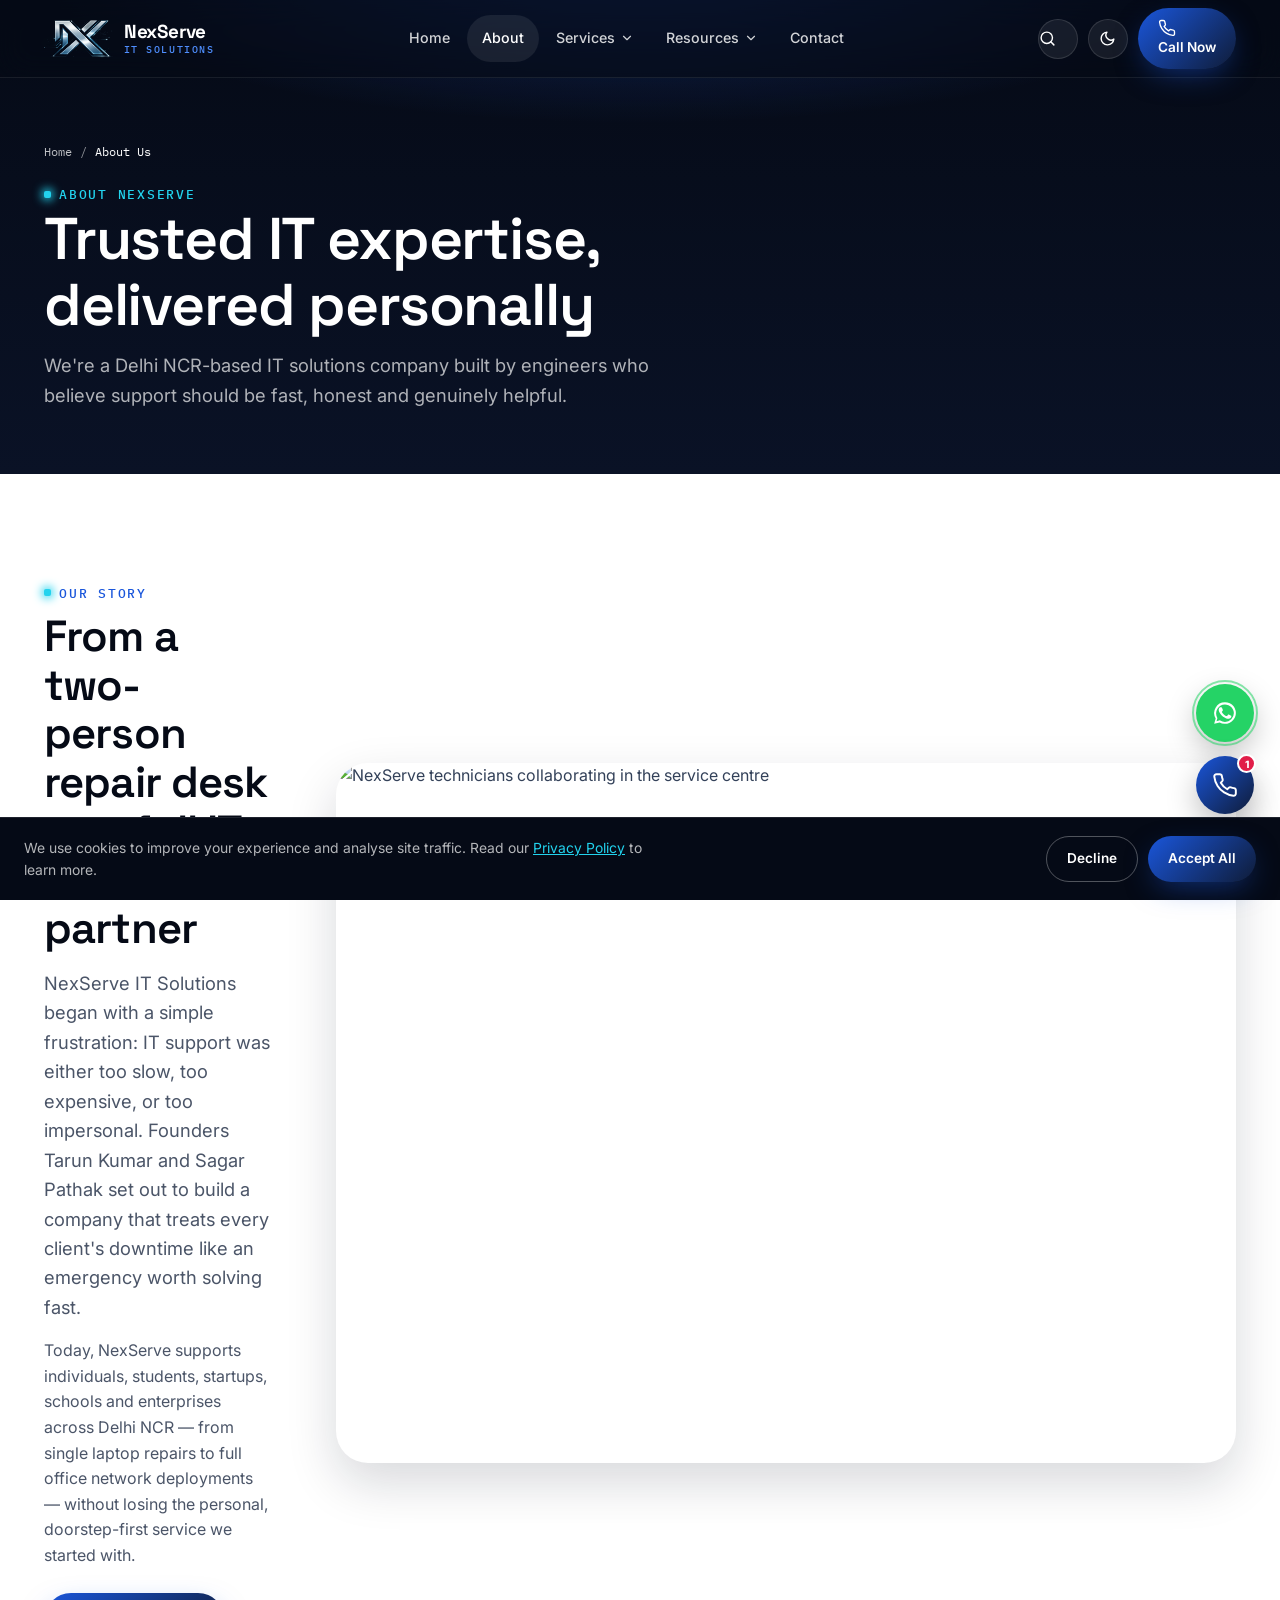
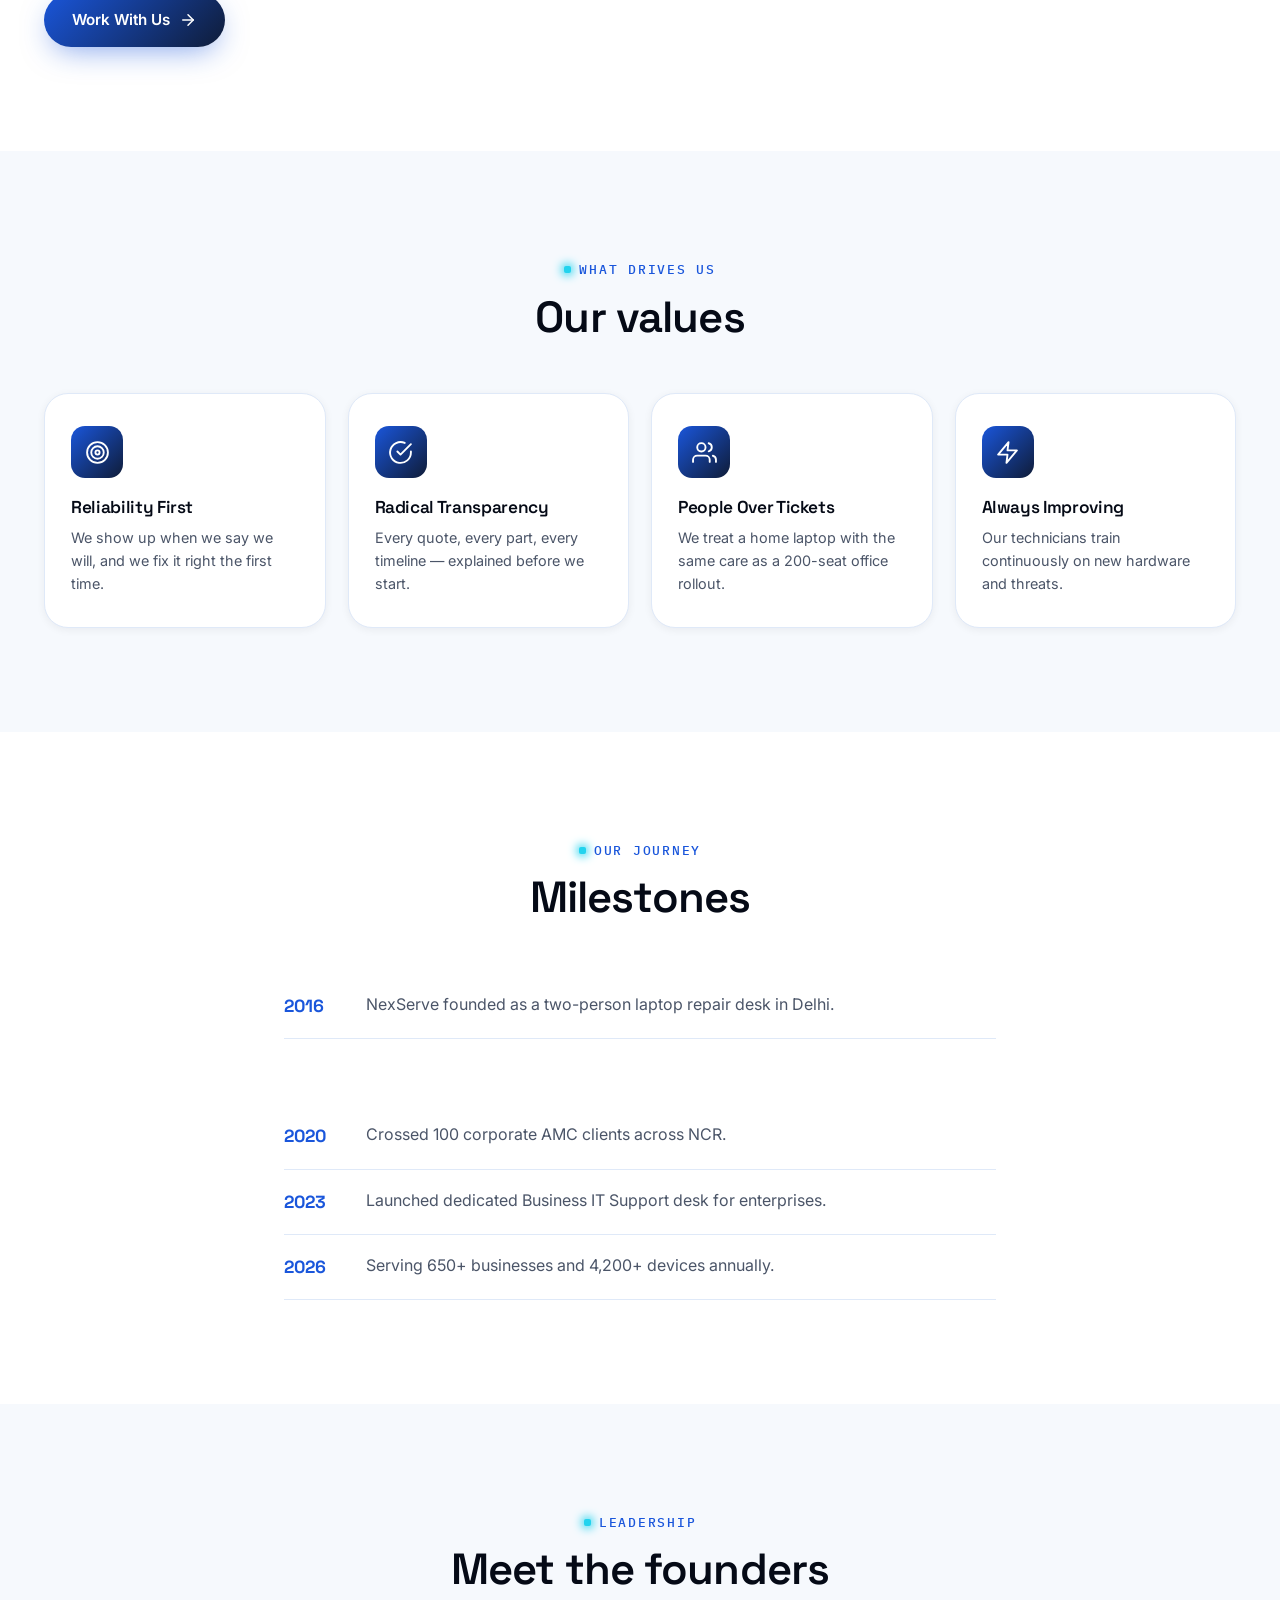
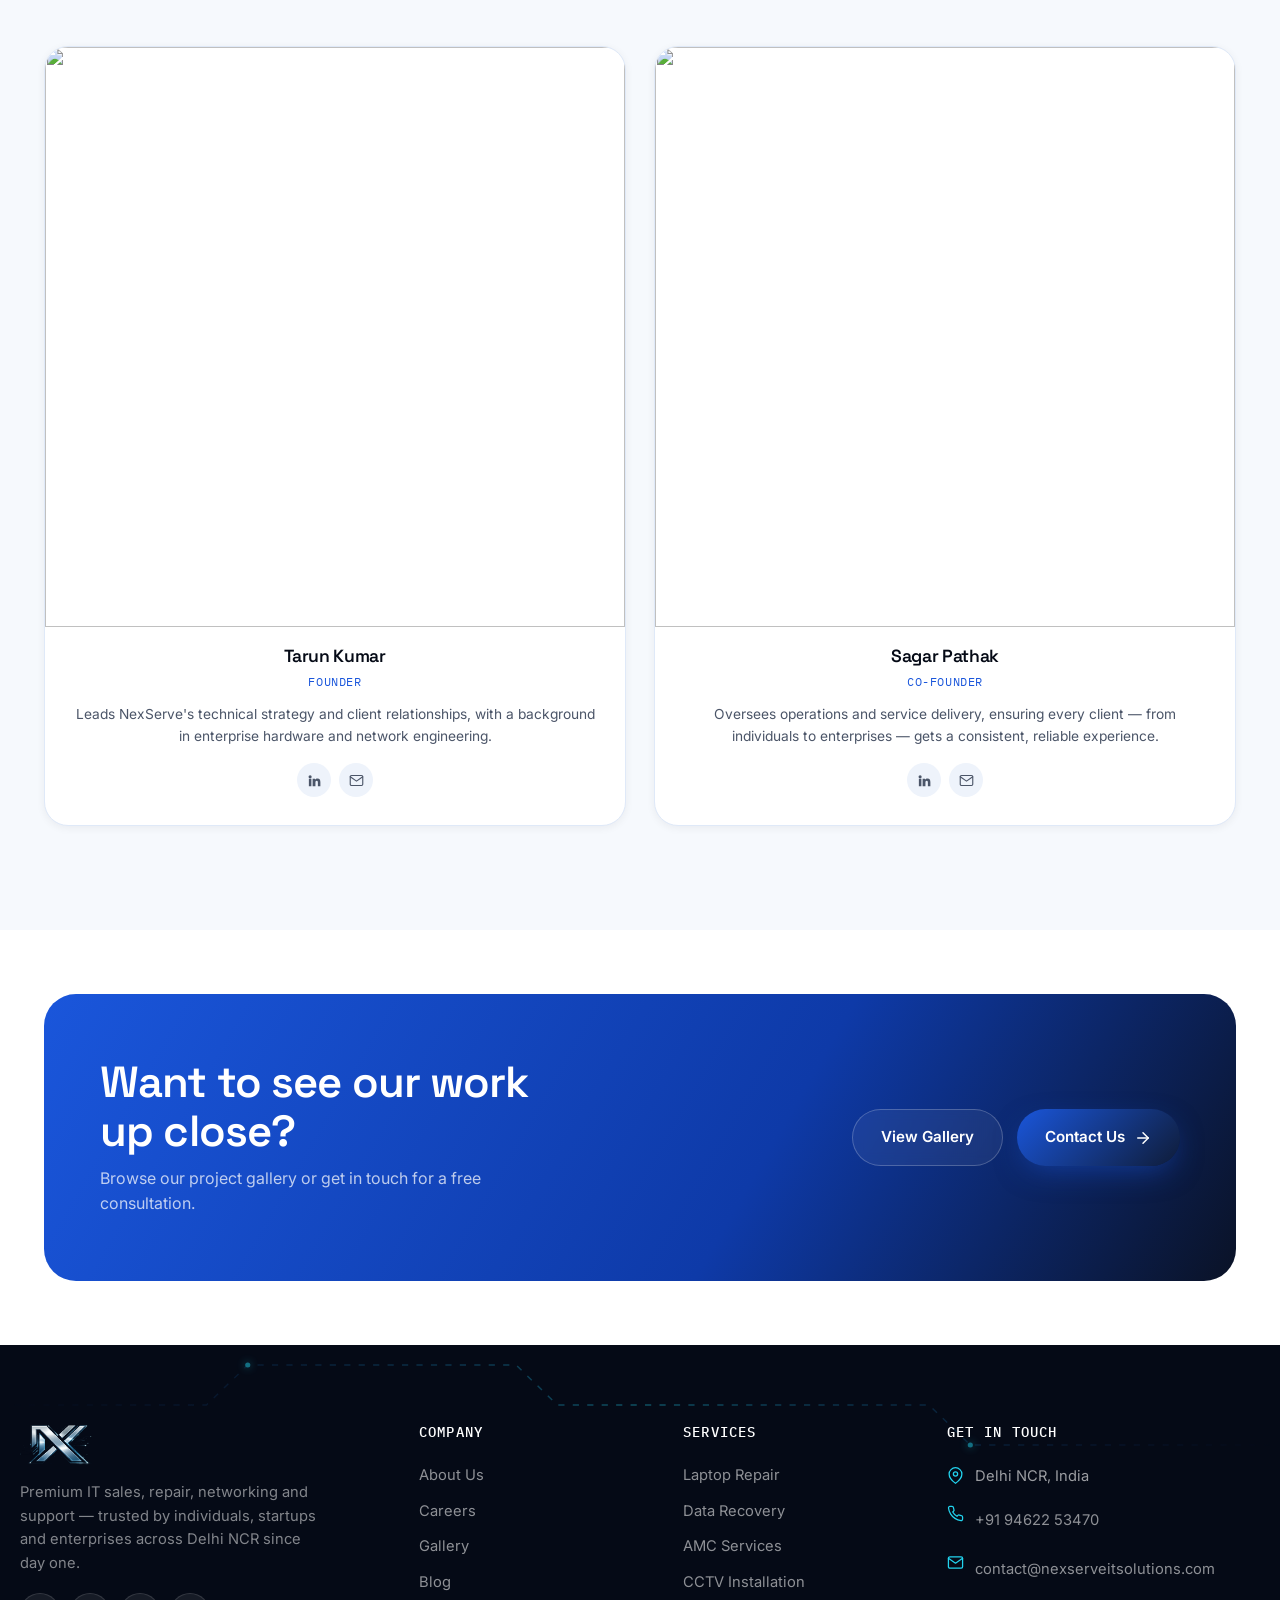
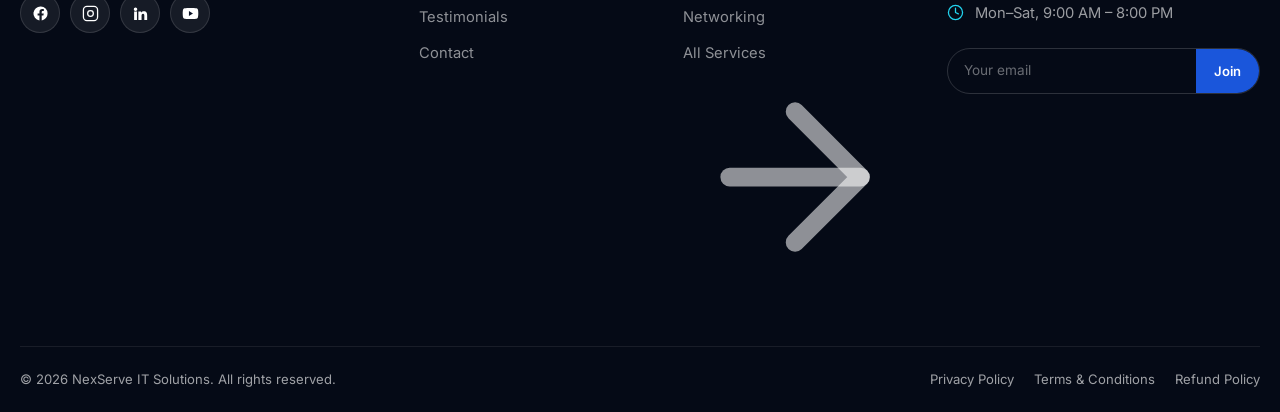
==== commit 86626119: "Google Sheet" ====
--- a/about.html
+++ b/about.html
@@ -259,7 +259,7 @@
     <div class="section-head center"><span class="eyebrow">Leadership</span><h2>Meet the founders</h2></div>
     <div class="team-grid stagger">
       <div class="card team-card" data-reveal style="--i:0">
-        <div class="team-photo"><img src="https://images.unsplash.com/photo-1560250097-0b93528c311a?w=500&q=80" alt="Tarun Kumar, Founder at NexServe IT Solutions" loading="lazy" width="500" height="500"></div>
+        <div class="team-photo"><img src="assets/image.jpg" ...>" alt="Tarun Kumar, Founder at NexServe IT Solutions" loading="lazy" width="500" height="500"></div>
         <h3>Tarun Kumar</h3>
         <div class="team-role">Founder</div>
         <p class="team-bio">Leads NexServe's technical strategy and client relationships, with a background in enterprise hardware and network engineering.</p>
@@ -269,7 +269,7 @@
         </div>
       </div>
       <div class="card team-card" data-reveal style="--i:1">
-        <div class="team-photo"><img src="https://images.unsplash.com/photo-1633332755192-727a05c4013d?w=500&q=80" alt="Sagar Pathak, Co-Founder at NexServe IT Solutions" loading="lazy" width="500" height="500"></div>
+        <div class="team-photo"><img src="assets/image.jpg" ...>" alt="Sagar Pathak, Co-Founder at NexServe IT Solutions" loading="lazy" width="500" height="500"></div>
         <h3>Sagar Pathak</h3>
         <div class="team-role">Co-Founder</div>
         <p class="team-bio">Oversees operations and service delivery, ensuring every client — from individuals to enterprises — gets a consistent, reliable experience.</p>
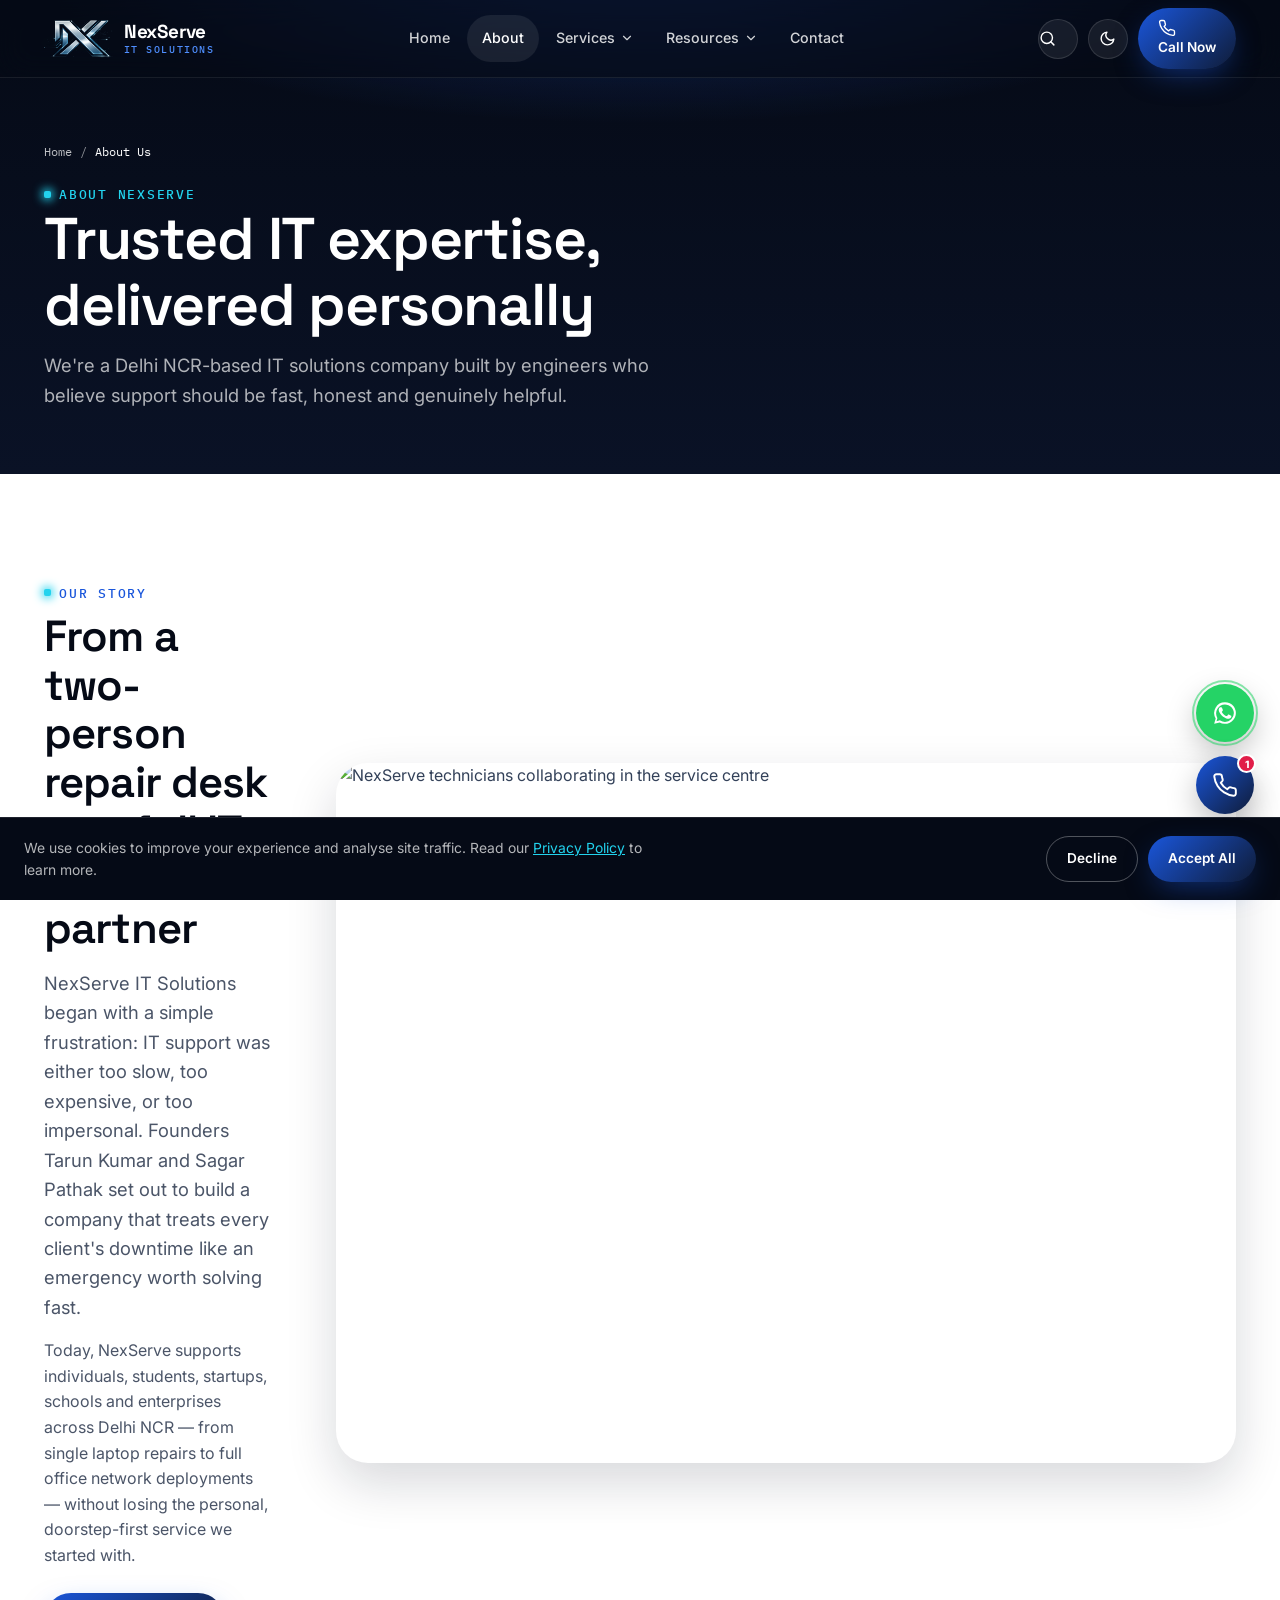
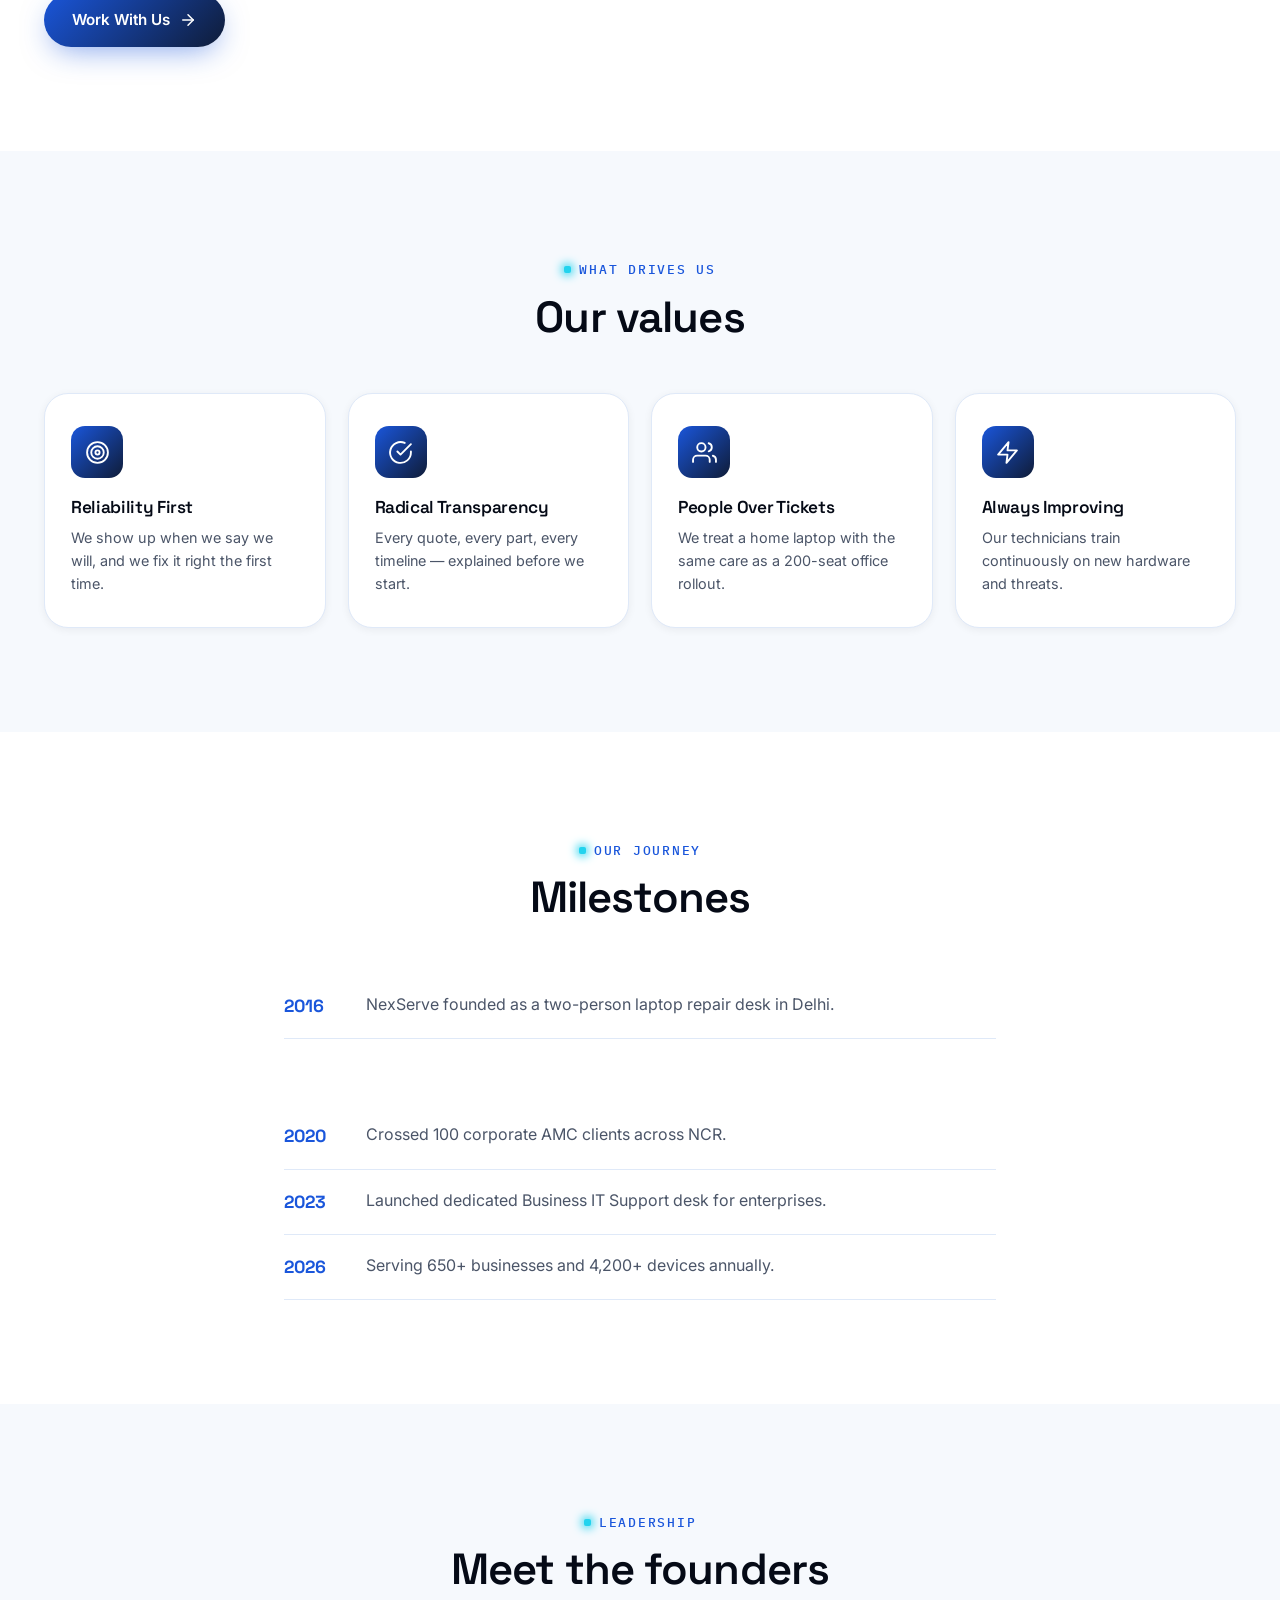
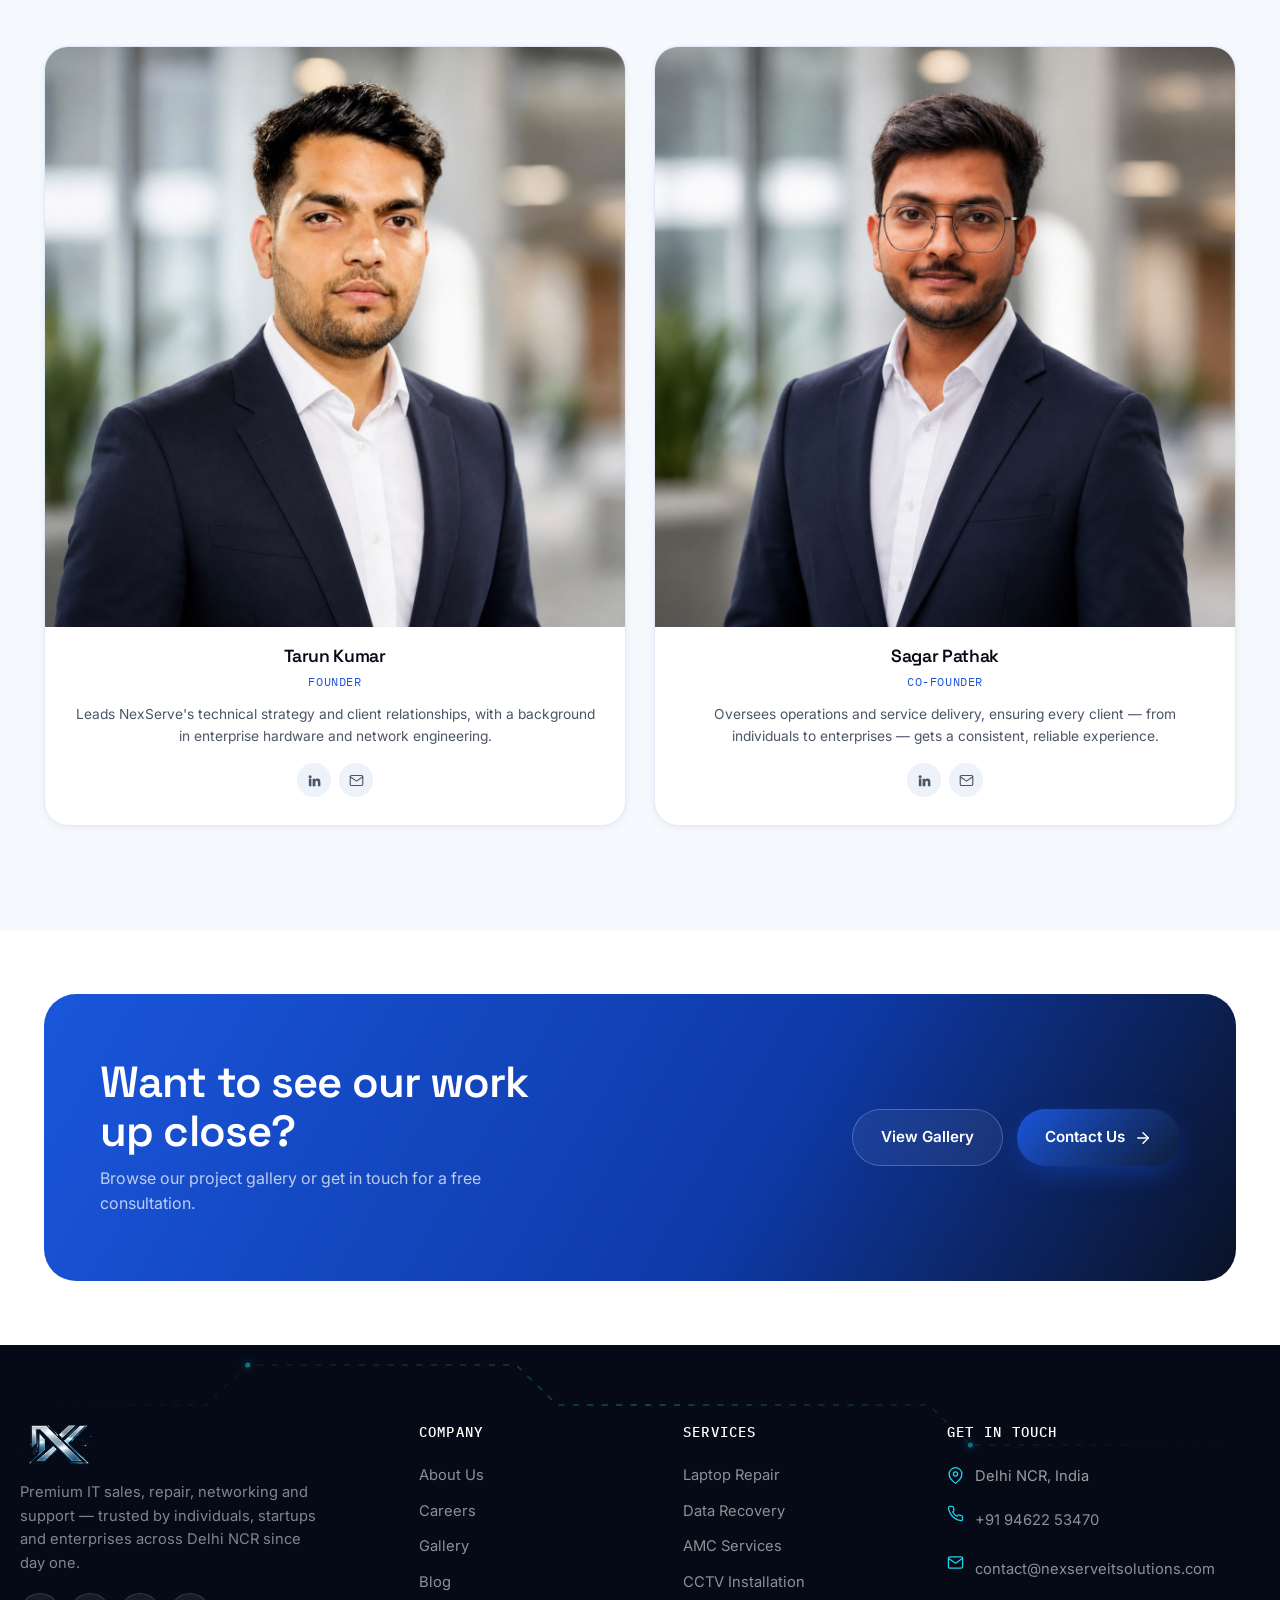
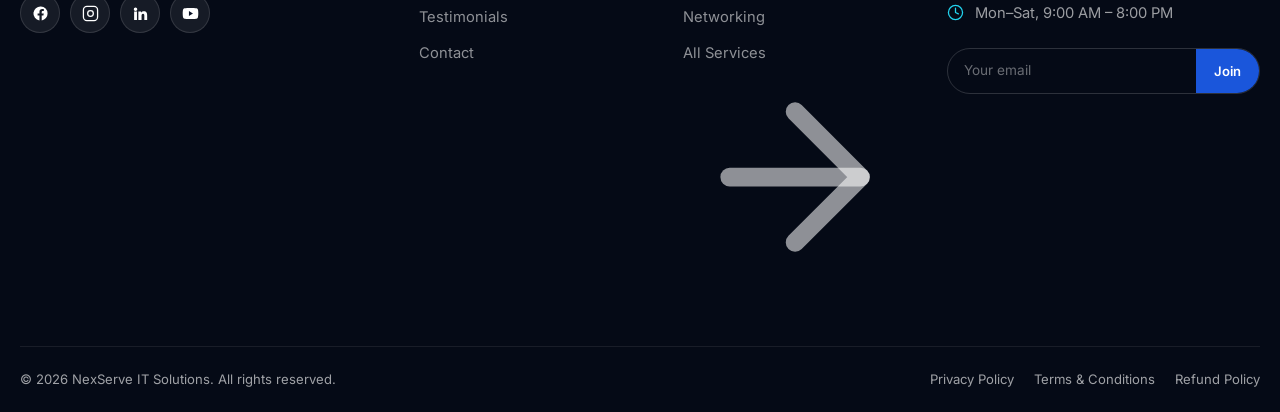
==== commit 7a33fc1c: "Update team member images in about.html" ====
--- a/about.html
+++ b/about.html
@@ -259,7 +259,7 @@
     <div class="section-head center"><span class="eyebrow">Leadership</span><h2>Meet the founders</h2></div>
     <div class="team-grid stagger">
       <div class="card team-card" data-reveal style="--i:0">
-        <div class="team-photo"><img src="assets/image.jpg" ...>" alt="Tarun Kumar, Founder at NexServe IT Solutions" loading="lazy" width="500" height="500"></div>
+        <div class="team-photo"><img src="assets/Tarun.jpg" ...>" alt="Tarun Kumar, Founder at NexServe IT Solutions" loading="lazy" width="500" height="500"></div>
         <h3>Tarun Kumar</h3>
         <div class="team-role">Founder</div>
         <p class="team-bio">Leads NexServe's technical strategy and client relationships, with a background in enterprise hardware and network engineering.</p>
@@ -269,7 +269,7 @@
         </div>
       </div>
       <div class="card team-card" data-reveal style="--i:1">
-        <div class="team-photo"><img src="assets/image.jpg" ...>" alt="Sagar Pathak, Co-Founder at NexServe IT Solutions" loading="lazy" width="500" height="500"></div>
+        <div class="team-photo"><img src="assets/Sagar.png" ...>" alt="Sagar Pathak, Co-Founder at NexServe IT Solutions" loading="lazy" width="500" height="500"></div>
         <h3>Sagar Pathak</h3>
         <div class="team-role">Co-Founder</div>
         <p class="team-bio">Oversees operations and service delivery, ensuring every client — from individuals to enterprises — gets a consistent, reliable experience.</p>
